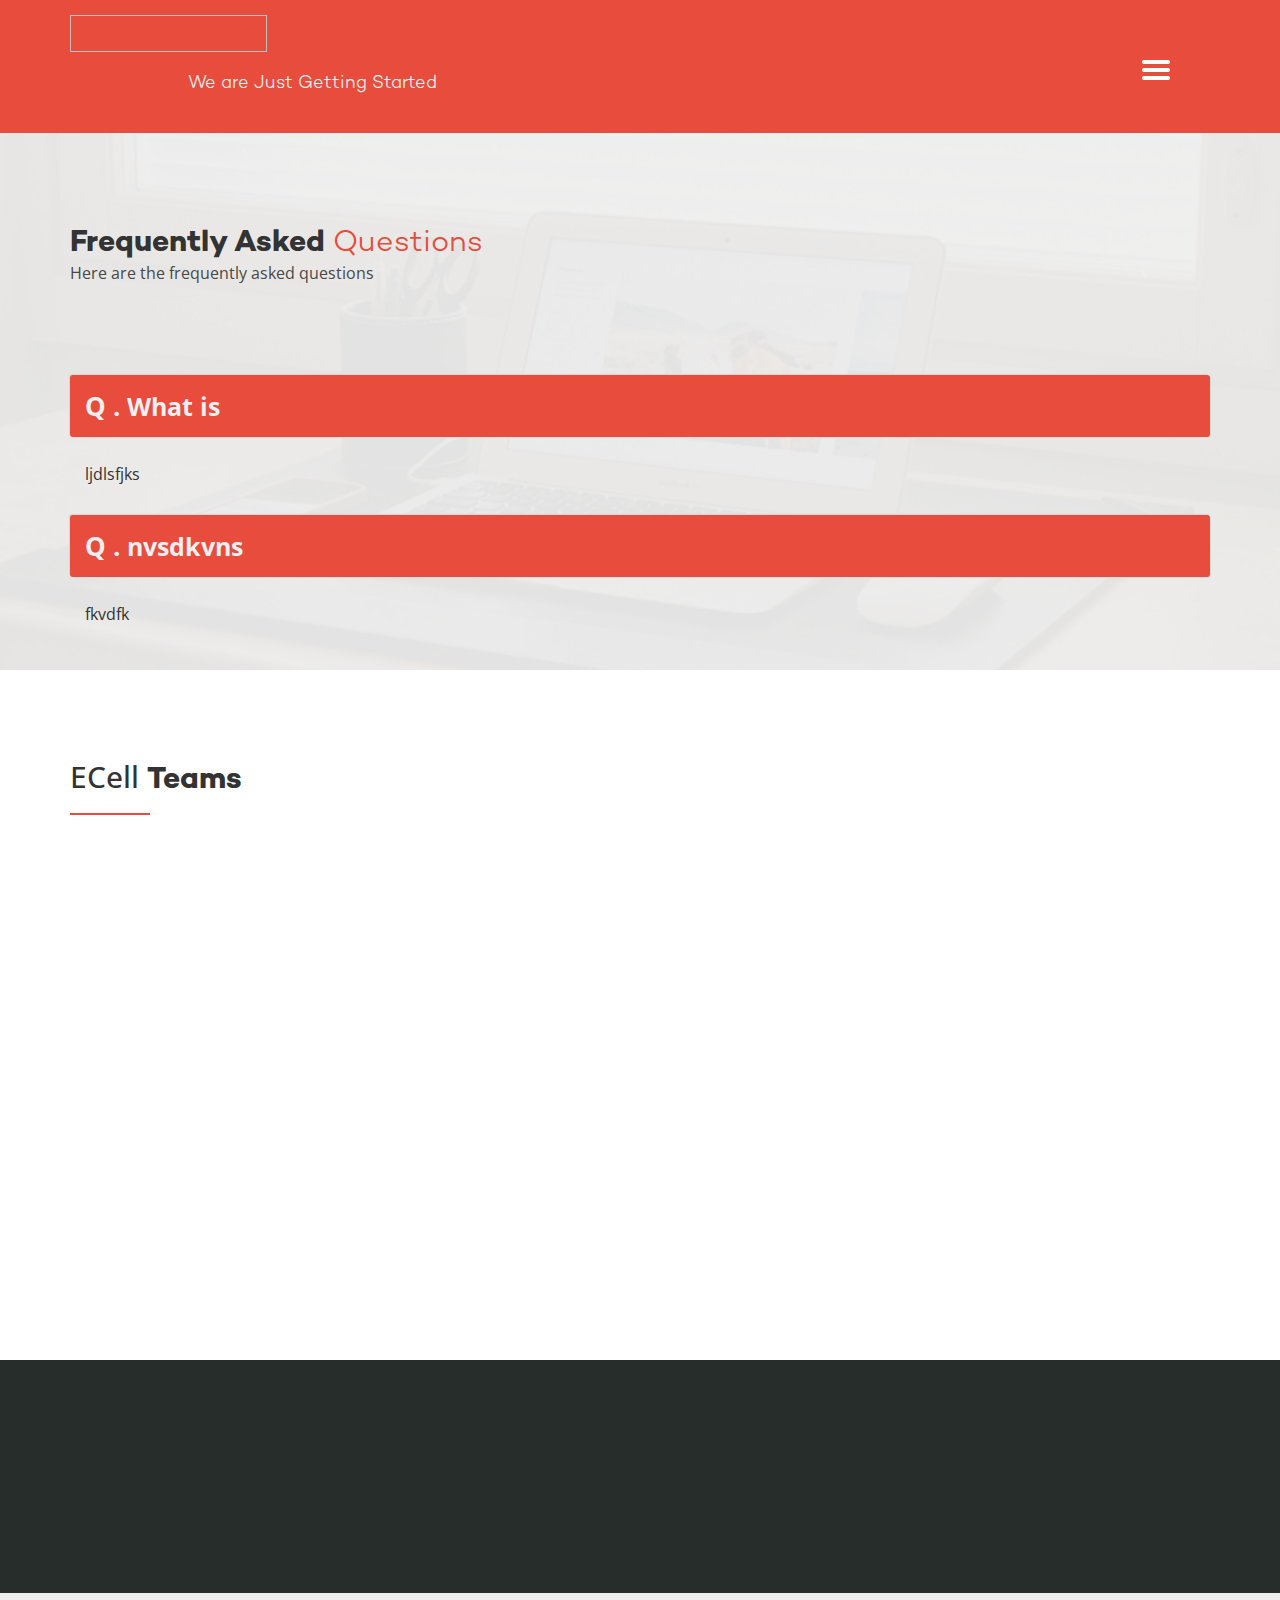
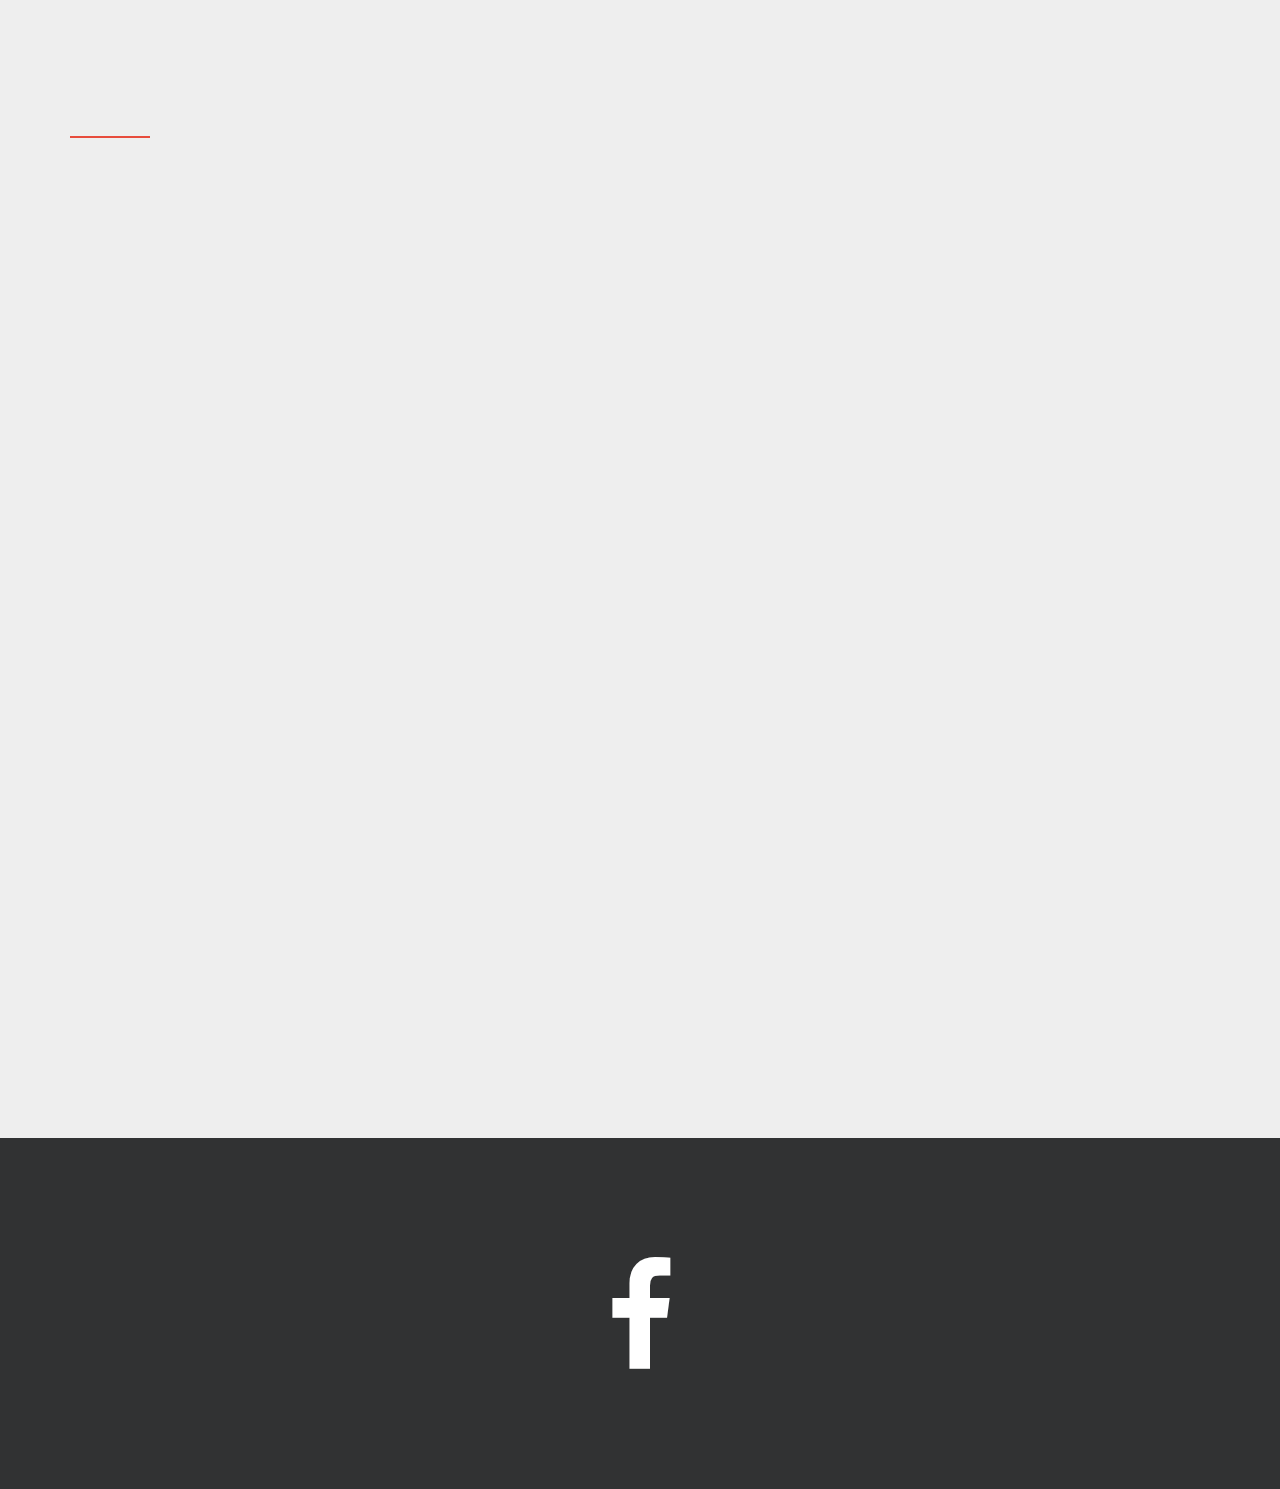
==== index.html @ 659f4649 "Frequently Asked Question About ECell" ====
<!doctype html>
<html class="no-js" lang="en-US">
<head>
    <meta charset="utf-8">
    <meta http-equiv="X-UA-Compatible" content="IE=edge">
    <meta name="viewport" content="width=device-width, initial-scale=1">

    <!-- SITE TITLE -->
    <title>ECell Lnct FAQ</title>

    <!-- =========================
       Meta Information
    ============================== -->


    <link rel="stylesheet" href="css/bootstrap.css">
    <link rel="stylesheet" href="css/animate.min.css">

    <!-- =========================
       Fonts, typography and icons
    ============================== -->
    <link href='http://fonts.googleapis.com/css?family=Open+Sans:400,300,600' rel='stylesheet' type='text/css'>
    <link rel="stylesheet" href="css/font-awesome.css">
    <link rel="stylesheet" href="css/typography.css">

    <!-- =========================
       Carousel, lightbox and circle generator
    ============================== -->

    <link rel="stylesheet" href="css/jquery.circliful.css">

    <!-- ***** Custom Stylesheet ***** -->
    <link rel="stylesheet" href="css/main.css">

    <!-- ***** Responsive fixes ***** -->
    <link rel="stylesheet" href="css/responsive.css">

    <!-- Header scripts -->
    <script src="js/vendor/modernizr-2.8.3.min.js"></script>
    <script src="js/queryloader2.min.js"></script>

    <!-- =========================
       Preloader
    ============================== -->
    <script>
        window.addEventListener('DOMContentLoaded', function() {
            "use strict";
            new QueryLoader2(document.querySelector("body"), {
                barColor: "#e74c3c",
                backgroundColor: "#111",
                percentage: true,
                barHeight: 1,
                minimumTime: 200,
                fadeOutTime: 1000
            });
        });
    </script>
</head>
<body>
  
    <div class="mobilenav">
        <ul>
            jhbkjdshfkjs
        </ul>
    </div>  
    <a href="javascript:void(0)" class="menu-trigger">
       <div class="hamburger">
         <div class="menui top-menu"></div>
         <div class="menui mid-menu"></div>
         <div class="menui bottom-menu"></div>
       </div>
    </a>


   

     

    <section id="call-to-action" class="call-to-action main-bg">
        <div class="container">
            
                <div class="logo-container">
                    <a href="#">
                        <img src="  " height="37" width="197" alt="">
                    </a>
                </div>
            <div class="row">
                <div class="col-md-6 col-md-offset-1 col-sm-6 col-sm-offset-1 col-xs-12 wow slideInLeft animated">
                    <p class="light-text">We are Just Getting Started</p>
                </div>
               
                <div class="clearfix"></div>
            </div>
        </div>
    </section> <!-- *** end call-to-action *** -->


    <!-- =========================
       About Us
    ============================== -->
    <section id="about-us" class="about-us">
        <div class="overlay">
            <div class="container padding-top-large">
                <h2>
                    <strong class="bold-text">Frequently Asked</strong>
                    <span class="light-text main-color">Questions</span>
                </h2>
               
              
                <p class="margin-bottom-medium wow slideInUp">
                    
                    Here are the frequently asked questions 
                </p>
                <div class="row margin-top-large">
                    <div class="col-md-8" style="width:100%;line-height:42px;">
                        <div class="panel-group" id="accordion" role="tablist" aria-multiselectable="true">

                            <div class="panel panel-default">
                                <div class="panel-heading" role="tab" id="headingOne">
                                    <div class="panel-title">
                                        <a href="#collapseOne"  data-parent="#accordion" >
                                            <span class="state"><strong style="font-size:26px;">Q .</strong></span>
                                            <strong>What is </strong>
                                        </a>
                                    </div>
                                </div> <!-- *** end panel-heading *** -->
                                <div id="collapseOne" class="panel-collapse collapse in" role="tabpanel" aria-labelledby="headingOne">
                                    <div class="panel-body">
                                       ljdlsfjks
                                    </div>
                                </div> 
                            </div> 
                            
                            
                            <div class="panel panel-default">
                                <div class="panel-heading" role="tab" id="headingOne">
                                    <div class="panel-title">
                                        <a href="#collapseOne"  data-parent="#accordion">
                                            <span class="state"><strong style="font-size:26px;">Q .</strong></span>
                                            <strong>nvsdkvns</strong>
                                        </a>
                                    </div>
                                </div> <!-- *** end panel-heading *** -->
                                <div id="collapseOne" class="panel-collapse collapse in" role="tabpanel" aria-labelledby="headingOne">
                                    <div class="panel-body">
                                       fkvdfk
                                    </div>
                                </div> 
                            </div> 

                          
                            
                           
                            

                       
                           
                        </div> 
                    </div> 
                   
                </div>
            </div>
        </div>
    </section> <!-- *** end About Us *** -->


    <!-- =========================
       Case Study
    ============================== -->
   


    <!-- =========================
       Why Coose Us
    ============================== -->
    <section id="why-choose-us" class="why-choose-us">
        <div class="container margin-top-large">
            <h2>
                ECell
                <strong class="bold-text">Teams</strong>
                <span class="light-text main-color"></span>
            </h2>
            <div class="line main-bg margin-bottom-large"></div>

            <div class="row text-center">

                <!-- *****  Service Single ***** -->
                <div class="col-md-4">
                    <div class="service wow slideInLeft">
                        <div class="icon"><i class="icon-idea"></i></div>
                        <h4><strong>Event Management</strong> Team</h4>
                        <p>/*Description</p>
                    </div>
                </div>

                <!-- *****  Service Single ***** -->
                <div class="col-md-4">
                    <div class="service wow fadeInUp">
                        <div class="icon"><i class="icon-heart"></i></div>
                        <h4><strong>Finance</strong> Team</h4>
                        <p>/*Description</p>
                    </div>
                </div>
                <div class="col-md-4">
                    <div class="service wow slideInRight">
                        <div class="icon"><i class="icon-office"></i></div>
                        <h4><strong>Promotion</strong> Team</h4>
                        <p>/*Description</p>
                    </div>
                </div>

                <!-- *****  Service Single ***** -->
                <div class="col-md-4">
                    <div class="service wow slideInLeft">
                        <div class="icon"><i class="icon-mobile"></i></div>
                        <h4><strong>Sponsors</strong> Team</h4>
                        <p>/*Description</p>
                    </div>
                </div>

                <!-- *****  Service Single ***** -->
                <div class="col-md-4">
                    <div class="service wow fadeInUp">
                        <div class="icon"><i class="icon-code"></i></div>
                        <h4><strong>Developers</strong> Team</h4>
                        <p>/*Description</p>
                    </div>
                </div>

                <!-- *****  Service Single ***** -->
                <div class="col-md-4">
                    <div class="service wow slideInRight">
                        <div class="icon"><i class="icon-web-browser"></i></div>
                        <h4><strong>Research & Development</strong> Team</h4>
                        <p>/*Description</p>
                    </div>
                </div>
                <div class="clearfix"></div>
            </div> <!-- *** end row *** -->
        </div> <!-- *** end container *** -->
    </section> <!-- *** end Why Choose Us *** -->


   
    <!-- =========================
       Processes
    ============================== -->
    <section id="processes" class="processes">
        <div class="overlay">
            <div class="container padding-large">
                <div class="row">
                   
                    <div class="col-md-7">

                      

                        <!-- *****  Single feature ***** -->
                        <div class="feature wow fadeInUp" data-wow-delay=".4s">
                            <div class="icon-container pull-left">
                                <span class="icon-office "></span>
                            </div>
                            <div class="description text-left pull-right">
                                <h4><strong>For Help and Query </strong></h4>
                                <p>
                                    feel free to contact ECell Founding members and Coordinators
                                </p>
                            </div>
                            <div class="clearfix"></div>
                        </div>
                    </div> <!-- *** end col-md-7 *** -->
                </div>
            </div>
        </div>
    </section> <!-- *** end Processes *** -->


    <!-- =========================
       Our Team
    ============================== -->
    <section id="our-team" class="our-team">
        <div class="container padding-top-large">
            <h2 class="wow fadeInRight" data-wow-duration="1.5s" data-wow-delay=".5s">
                ECell
                <strong class="bold-text">Foundation</strong>
                <span class="light-text main-color">Members</span>
            </h2>
            <div class="line main-bg margin-bottom-medium"></div>

            <p class="margin-bottom-medium wow fadeInUp" data-wow-duration="1.5s" data-wow-delay=".5s">
               
            </p>
            <div class="row">
                <!-- ***** Team member 1 section ***** -->
                <div class="col-md-3 col-sm-6 col-xs-12 margin-bottom-large">
                    <!-- ***** Team member-1 ***** -->
                    <div class="team-member center-block wow fadeInLeft" data-wow-duration="1.5s" data-wow-delay="1s">
                        <img src="" class="img-responsive" alt="Ayush Sharma">
                        <div class="team-overlay text-center">
                            <div class="info">
                                <h3><strong>ayush Sharma</strong></h3>
                                <p>/*Designation</p>
                            </div>
                            <div class="learn-more" data-toggle="modal" data-target="#team-member-1">
                                <strong>Learn More</strong>
                            </div>
                        </div>
                    </div> <!-- *** end Team member-1 *** -->
                    <!-- Team Member-1 Modal -->
                  
                    
                    
                             <!-- *** end Contact Form modal *** -->
                </div> <!-- *** end Team member 1 section *** -->
                <!-- ***** Team member 2 section ***** -->
                <div class="col-md-3 col-sm-6 col-xs-12 margin-bottom-large">
                    <!-- ***** Team member-2 ***** -->
                    <div class="team-member center-block wow fadeInUp" data-wow-duration="1.5s" data-wow-delay="1s">
                        <img src="" class="img-responsive" alt="Preeti Bhatt">
                        <div class="team-overlay text-center">
                            <div class="info">
                                <h3><strong>preeti Bhatt</strong></h3>
                                <p>/*Designation</p>
                            </div>
                            <div class="learn-more" data-toggle="modal" data-target="#team-member-2">
                                <strong>Learn More</strong>
                            </div>
                        </div>
                    </div> <!-- *** end Team member-1 *** -->
                    <!-- Team Member-2 Modal -->
                 
                </div> <!-- *** end Team member 2 section *** -->
                <!-- ***** Team member 3 section ***** -->
                <div class="col-md-3 col-sm-6 col-xs-12 margin-bottom-large">
                    <!-- ***** Team member-1 ***** -->
                    <div class="team-member center-block wow fadeInUp" data-wow-duration="1.5s" data-wow-delay="1s">
                        <img src="" class="img-responsive" alt="Parth Mishra">
                        <div class="team-overlay text-center">
                            <div class="info">
                                <h3><strong>parth Mishra</strong></h3>
                                <p>/*Designation</p>
                            </div>
                            <div class="learn-more" data-toggle="modal" data-target="#team-member-3">
                                <strong>Learn More</strong>
                            </div>
                        </div>
                    </div> <!-- *** end Team member-3 *** -->
                    <!-- Team Member-3 Modal -->
                  
                </div> <!-- *** end Team member 3 section *** -->
                <!-- ***** Team member 4 section ***** -->
                <div class="col-md-3 col-sm-6 col-xs-12 margin-bottom-large">
                    <!-- ***** Team member-1 ***** -->
                    <div class="team-member center-block wow fadeInRight" data-wow-duration="1.5s" data-wow-delay="1s">
                        <img src="" class="img-responsive" alt="Parul Pal">
                        <div class="team-overlay text-center">
                            <div class="info">
                                <h3><strong>parul Pal</strong></h3>
                                <p>/*Designation</p>
                            </div>
                            <div class="learn-more" data-toggle="modal" data-target="#team-member-4">
                                <strong></strong>
                            </div>
                        </div>
                    </div> <!-- *** end Team member-4 *** -->
                    <!-- Team Member-4 Modal -->
                  
                </div> <!-- *** end Team member 4 section *** -->
                
                
                   <div class="col-md-3 col-sm-6 col-xs-12 margin-bottom-large">
                    <!-- ***** Team member-1 ***** -->
                    <div class="team-member center-block wow fadeInLeft" data-wow-duration="1.5s" data-wow-delay="1s">
                        <img src="" class="img-responsive" alt="Rahul Sharma">
                        <div class="team-overlay text-center">
                            <div class="info">
                                <h3><strong>rahul Sharma</strong></h3>
                                <p>/*Designation</p>
                            </div>
                            <div class="learn-more" data-toggle="modal" data-target="#team-member-1">
                                <strong>Learn More</strong>
                            </div>
                        </div>
                    </div> <!-- *** end Team member-1 *** -->
                    <!-- Team Member-1 Modal -->
                  
                    
                    
                             <!-- *** end Contact Form modal *** -->
                </div>
                
                   <div class="col-md-3 col-sm-6 col-xs-12 margin-bottom-large">
                    <!-- ***** Team member-2 ***** -->
                    <div class="team-member center-block wow fadeInUp" data-wow-duration="1.5s" data-wow-delay="1s">
                        <img src="" class="img-responsive" alt="abhishek Raj">
                        <div class="team-overlay text-center">
                            <div class="info">
                                <h3><strong>abhishek Raj</strong></h3>
                                <p>/*Designation</p>
                            </div>
                            <div class="learn-more" data-toggle="modal" data-target="#team-member-2">
                                <strong>Learn More</strong>
                            </div>
                        </div>
                    </div> <!-- *** end Team member-1 *** -->
                    <!-- Team Member-2 Modal -->
                 
                </div> 
                
                
                <div class="col-md-3 col-sm-6 col-xs-12 margin-bottom-large">
                    <!-- ***** Team member-1 ***** -->
                    <div class="team-member center-block wow fadeInUp" data-wow-duration="1.5s" data-wow-delay="1s">
                        <img src="" class="img-responsive" alt="abhinav Sharma">
                        <div class="team-overlay text-center">
                            <div class="info">
                                <h3><strong>abhinav Sharma</strong></h3>
                                <p>/*Designation</p>
                            </div>
                            <div class="learn-more" data-toggle="modal" data-target="#team-member-3">
                                <strong>Learn More</strong>
                            </div>
                        </div>
                    </div> <!-- *** end Team member-3 *** -->
                    <!-- Team Member-3 Modal -->
                  
                </div> 
                
                  <div class="col-md-3 col-sm-6 col-xs-12 margin-bottom-large">
                    <!-- ***** Team member-1 ***** -->
                    <div class="team-member center-block wow fadeInRight" data-wow-duration="1.5s" data-wow-delay="1s">
                        <img src="" class="img-responsive" alt="Harshit">
                        <div class="team-overlay text-center">
                            <div class="info">
                                <h3><strong>harshit</strong></h3>
                                <p>/*Designation</p>
                            </div>
                            <div class="learn-more" data-toggle="modal" data-target="#team-member-4">
                                <strong></strong>
                            </div>
                        </div>
                    </div> <!-- *** end Team member-4 *** -->
                    <!-- Team Member-4 Modal -->
                  
                </div> 
                
                    <div class="col-md-3 col-sm-6 col-xs-12 margin-bottom-large">
                    <!-- ***** Team member-1 ***** -->
                    <div class="team-member center-block wow fadeInLeft" data-wow-duration="1.5s" data-wow-delay="1s">
                        <img src="" class="img-responsive" alt="shish Ranjan Singh">
                        <div class="team-overlay text-center">
                            <div class="info">
                                <h3><strong>shish Ranjan Singh</strong></h3>
                                <p>/*Designation</p>
                            </div>
                            <div class="learn-more" data-toggle="modal" data-target="#team-member-1">
                                <strong>Learn More</strong>
                            </div>
                        </div>
                    </div> <!-- *** end Team member-1 *** -->
                    <!-- Team Member-1 Modal -->
                  
                    
                    
                             <!-- *** end Contact Form modal *** -->
                </div>
                
                  <div class="col-md-3 col-sm-6 col-xs-12 margin-bottom-large">
                    <!-- ***** Team member-1 ***** -->
                    <div class="team-member center-block wow fadeInRight" data-wow-duration="1.5s" data-wow-delay="1s">
                        <img src="" class="img-responsive" alt="Ashwini Singh">
                        <div class="team-overlay text-center">
                            <div class="info">
                                <h3><strong>ashwini Singh</strong></h3>
                                <p>/*Designation</p>
                            </div>
                            <div class="learn-more" data-toggle="modal" data-target="#team-member-4">
                                <strong></strong>
                            </div>
                        </div>
                    </div> <!-- *** end Team member-4 *** -->
                    <!-- Team Member-4 Modal -->
                  
                </div> 
                
            </div>
        </div>
    </section> <!-- *** end Our Team *** -->


  
    <!-- =========================
       Twitter
    ============================== -->
    <section id="twitter" class="twitter">
        <div class="overlay">
            <div class="container padding-large text-center">
                <div class="row">
                    <div class="col-md-10 col-md-offset-1">
                        <div class="icon hvr-grow">
                            <i class="fa fa-twitter"></i>
                        </div>
                        <div class="tweet-text" id="tweets">
                        </div>
                    </div>
                </div>
            </div>
        </div>
    </section> <!-- *** end Twitter *** -->

   
    <!-- =========================
     JavaScripts
    ============================== -->
    <script src="js/vendor/jquery-1.11.1.js"></script>
    <script src="js/vendor/jquery-migrate-1.2.1.min.js"></script>
  
   
    <script src="js/vendor/bootstrap.js"></script>
    <script src="js/wow.min.js"></script>
    <script src="js/jquery.easing.min.js"></script>
    <script src="js/appear.js"></script>
    <script src="js/jquery.circliful.min.js"></script>
    <script src="js/owl.carousel.min.js"></script>
    <script src="js/nivo-lightbox.min.js"></script>
    <script src="js/isotope.pkgd.min.js"></script>
    <script src="js/imagesloaded.pkgd.min.js"></script>
    <script src="js/main.js"></script>
</body>
</html>
---- css/typography.css ----
/* ========================================================================
   Component: Typography
 ========================================================================== */
@font-face {
  font-family: 'Campton Bold';
  src: url('../fonts/campton/Campton-BoldDEMO.otf');
}
@font-face {
  font-family: 'Campton Light';
  src: url('../fonts/campton/Campton-LightDEMO.otf');
}
html {
    font-family: 'Open Sans', sans-serif;
}
body {
    font-size: 16px;
}
.bold-text {
    font-family: "Campton Bold", sans-serif;
}
.light-text {
    font-family: "Campton Light", sans-serif;
}
header p {
    font-size: 18px;
}



/* Icon Font
 ========================================================================== */
@font-face {
  font-family: "Flaticon";
  src: url("../fonts/flaticons/flaticon.eot");
  src: url("../fonts/flaticons/flaticon.eot") format("embedded-opentype"),
  url("../fonts/flaticons/flaticon.woff") format("woff"),
  url("../fonts/flaticons/flaticon.ttf") format("truetype"),
  url("../fonts/flaticons/flaticon.svg") format("svg");
  font-weight: normal;
  font-style: normal;
}
[class^="icon-"]:before, [class*="icon-"]:before,
[class^="icon-"]:after, [class*="icon-"]:after {
  display: inline-block;
  font: normal normal normal 14px/1 Flaticon;
  font-size: inherit;
  text-rendering: auto;
  -webkit-font-smoothing: antialiased;
  -moz-osx-font-smoothing: grayscale;
}
.icon-add-user:before {
  content: "\e000";
}
.icon-discussion:before {
  content: "\e001";
}
.icon-check:before {
  content: "\e002";
}
.icon-code:before {
  content: "\e003";
}
.icon-heart:before {
  content: "\e002";
}
.icon-idea:before {
  content: "\e005";
}
.icon-mobile:before {
  content: "\e001";
}
.icon-arrow-left:before {
  content: "\e007";
}
.icon-office:before {
  content: "\e008";
}
.icon-reload:before {
  content: "\e009";
}
.icon-arrow-right:before {
  content: "\e00a";
}
.icon-web-browser:before {
  content: "\e00b";
}
---- css/main.css ----
/* --------------------------------------
=========================================
KreFolio - Startup Agency Landing Page Template
Version: 1.0 (Initial Release)
Designed By: E. A. Siblu (www.facebook.com/EASiblu)
Developed By: Zahidul Hossain (http://twitter.com/ch0yan)
=========================================

1. GLOBAL STYLES
    1.1 GLOBAL

    1.2 Helper Classes

    1.3 Fullscreen Menu

    1.4 Custom hover animation


2. SECTION STYLES
    2.1 SECTION: Header

    2.2 SECTION: Call to action

    2.3 SECTION: About Us

    2.4 SECTION: Case Study

    2.5 SECTION: Why Choose Us

    2.6 SECTION: Our Skills

    2.7 SECTION: Processes

    2.8 SECTION: Our Team

    2.9 SECTION: Testimonial

    2.10 SECTION: Portfolio

    2.11 SECTION: Promote

    2.12 SECTION: We are Hiring

    2.13 SECTION: Twitter

    2.14 SECTION: Map

    2.15 SECTION: Send Message

    2.16 SECTION: Footer
-----------------------------------------*/
/* ========================================================================
  1.1 Component: GLOBAL
 ========================================================================== */
html {
  font-size: 1em;
  line-height: 1.4;
}
html,
body {
  height: 100%;
}
body {
  overflow-x: hidden;
}
/* Internet Explorer 10 in Windows 8 and Windows Phone 8 Bug fix */
@-webkit-viewport {
  width: device-width;
}
@-moz-viewport {
  width: device-width;
}
@-ms-viewport {
  width: device-width;
}
@-o-viewport {
  width: device-width;
}
@viewport {
  width: device-width;
}
::-moz-selection {
  background: #b3d4fc;
  text-shadow: none;
}
::selection {
  background: #b3d4fc;
  text-shadow: none;
}
hr {
  display: block;
  height: 1px;
  border: 0;
  border-top: 1px solid #ccc;
  margin: 1em 0;
  padding: 0;
}
li {
  list-style: none;
}
audio,
canvas,
iframe,
img,
svg,
video {
  vertical-align: middle;
}
fieldset {
  border: 0;
  margin: 0;
  padding: 0;
}
textarea {
  resize: vertical;
}
a:hover {
  text-decoration: none;
}
ul {
  padding: 0;
  margin: 0;
}
h1,
h2,
h3,
h4,
h5,
h6 {
  margin: 0;
}
/* Browser Upgrade Prompt
 ========================================================================== */
.browserupgrade {
  margin: 0.2em 0;
  background: #ccc;
  color: #000;
  padding: 0.2em 0;
}
::-moz-selection {
  background: #e74c3c;
  color: #fff;
  text-shadow: none;
}
::selection {
  background: #e74c3c;
  color: #fff;
  text-shadow: none;
}
/* ==========================================================================
   1.2 Helper classes
   ========================================================================== */
.main-bg {
  background: #e74c3c;
}
.main-color {
  color: #e74c3c;
}
.white-color {
  color: #fff;
}
.button {
  padding: 20px 60px;
  border-radius: 4px;
  font-size: 16px;
  font-weight: bold;
  display: inline-block;
  color: #fff;
  text-shadow: none;
}
.button:hover {
  cursor: pointer;
  color: #fff;
}
.button.light {
  padding: 19px 59px;
}
.line {
  width: 80px;
  height: 2px;
  margin-top: 15px;
}
.button.light {
  border: 2px solid #eeeeee;
}
.padding-large {
  padding-top: 90px;
  padding-bottom: 90px;
}
.padding-top-large {
  padding-top: 90px;
}
.margin-top-large {
  margin-top: 90px;
}
.margin-bottom-large {
  margin-bottom: 90px;
}
.margin-top-medium {
  margin-top: 40px;
}
.margin-bottom-medium {
  margin-bottom: 40px;
}
.margin-bottom-small {
  margin-bottom: 25px;
}
.margin-right-small {
  margin-right: 15px;
}
.margin-left-small {
  margin-left: 15px;
}
.mat-none {
  margin-top: 0;
}
.mab-none {
  margin-bottom: 0;
}
.mar-none {
  margin-right: 0;
}
.mal-none {
  margin-left: 0;
}
.hidden {
  display: none !important;
  visibility: hidden;
}
.visuallyhidden {
  border: 0;
  clip: rect(0 0 0 0);
  height: 1px;
  margin: -1px;
  overflow: hidden;
  padding: 0;
  position: absolute;
  width: 1px;
}
.visuallyhidden.focusable:active,
.visuallyhidden.focusable:focus {
  clip: auto;
  height: auto;
  margin: 0;
  overflow: visible;
  position: static;
  width: auto;
}
.invisible {
  visibility: hidden;
}
/* ========================================================================
 1.3 Component: Fullscreen menu
 ========================================================================== */
.top-animate {
  background: #fff !important;
  top: 13px !important;
  -webkit-transform: rotate(45deg);
  /* Chrome, Safari, Opera */
  transform: rotate(45deg);
}
.mid-animate {
  opacity: 0;
}
.bottom-animate {
  background: #fff !important;
  top: 13px !important;
  -webkit-transform: rotate(-225deg);
  /* Chrome, Safari, Opera */
  transform: rotate(-225deg);
}
.top-menu,
.mid-menu,
.bottom-menu {
  width: 28px;
  height: 4px;
  border-radius: 10px;
  background-color: #fff;
}
.top-menu {
  top: 5px;
}
.mid-menu {
  top: 13px;
}
.bottom-menu {
  top: 21px;
}
.menui {
  background: #FFF;
  transition: 0.6s ease;
  transition-timing-function: cubic-bezier(0.75, 0, 0.29, 1.01);
  margin-top: 10px;
  position: absolute;
}
.menu-trigger {
  z-index: 999;
  position: fixed;
  display: block;
  padding: 9px;
  height: 32px;
  width: 32px;
  margin: 0px;
  top: 45px;
  right: 115px;
}
.mobilenav {
  /*    top: 47px !important;*/
  font-family: inherit;
  top: 0;
  left: 0;
  z-index: 999;
  display: none;
  position: fixed;
  width: 100%;
  height: 100%;
  background: rgba(231, 76, 60, 0.9);
  text-transform: uppercase;
}
.mobilenav li {
  list-style-type: none;
  text-align: center;
  padding: 10px;
  font-size: 220%;
  color: #fff;
  text-decoration: none;
  font-weight: 300;
  width: 100%;
}
.mobilenav li:last-child span {
  border-bottom: none;
}
.mobilenav li:hover {
  cursor: pointer;
}
.nav-label {
  border-bottom: 1px solid #fff;
  padding-bottom: 10px;
  display: block;
  width: 350px;
  margin: 0 auto;
}
.mobilenav li:first-child {
  margin-top: 60px;
}
/* ========================================================================
 1.4 Hover animation by hover.css http://ianlunn.github.io/Hover/
 ========================================================================== */
@-webkit-keyframes hvr-pulse {
  25% {
    -webkit-transform: scale(1.1);
    transform: scale(1.1);
  }
  75% {
    -webkit-transform: scale(0.9);
    transform: scale(0.9);
  }
}
@keyframes hvr-pulse {
  25% {
    -webkit-transform: scale(1.1);
    transform: scale(1.1);
  }
  75% {
    -webkit-transform: scale(0.9);
    transform: scale(0.9);
  }
}
.hvr-pulse {
  display: inline-block;
  vertical-align: middle;
  -webkit-transform: translateZ(0);
  transform: translateZ(0);
  box-shadow: 0 0 1px rgba(0, 0, 0, 0);
  -webkit-backface-visibility: hidden;
  backface-visibility: hidden;
  -moz-osx-font-smoothing: grayscale;
}
.hvr-pulse:hover,
.hvr-pulse:focus,
.hvr-pulse:active {
  -webkit-animation-name: hvr-pulse;
  animation-name: hvr-pulse;
  -webkit-animation-duration: 1s;
  animation-duration: 1s;
  -webkit-animation-timing-function: linear;
  animation-timing-function: linear;
  -webkit-animation-iteration-count: infinite;
  animation-iteration-count: infinite;
}
/* Rectangle Out */
.hvr-rectangle-out {
  display: inline-block;
  vertical-align: middle;
  -webkit-transform: translateZ(0);
  transform: translateZ(0);
  box-shadow: 0 0 1px rgba(0, 0, 0, 0);
  -webkit-backface-visibility: hidden;
  backface-visibility: hidden;
  -moz-osx-font-smoothing: grayscale;
  position: relative;
  -webkit-transition-property: color;
  transition-property: color;
  -webkit-transition-duration: 0.3s;
  transition-duration: 0.3s;
}
.hvr-rectangle-out:before {
  content: "";
  position: absolute;
  z-index: -1;
  top: 0;
  left: 0;
  right: 0;
  bottom: 0;
  background: rgba(231, 76, 60, 0.9);
  -webkit-transform: scale(0);
  transform: scale(0);
  -webkit-transition-property: transform;
  transition-property: transform;
  -webkit-transition-duration: 0.3s;
  transition-duration: 0.3s;
  -webkit-transition-timing-function: ease-out;
  transition-timing-function: ease-out;
}
.hvr-rectangle-out:hover,
.hvr-rectangle-out:focus,
.hvr-rectangle-out:active {
  color: white;
}
.hvr-rectangle-out:hover:before,
.hvr-rectangle-out:focus:before,
.hvr-rectangle-out:active:before {
  -webkit-transform: scale(1);
  transform: scale(1);
}
/* Grow */
.hvr-grow {
  display: inline-block;
  vertical-align: middle;
  -webkit-transform: translateZ(0);
  transform: translateZ(0);
  box-shadow: 0 0 1px rgba(0, 0, 0, 0);
  -webkit-backface-visibility: hidden;
  backface-visibility: hidden;
  -moz-osx-font-smoothing: grayscale;
  -webkit-transition-duration: 0.3s;
  transition-duration: 0.3s;
  -webkit-transition-property: transform;
  transition-property: transform;
}
.hvr-grow:hover,
.hvr-grow:focus,
.hvr-grow:active {
  -webkit-transform: scale(1.1);
  transform: scale(1.1);
}
/* General button style (reset) */
.portfolio-wrapper .button {
  padding: 20px 60px;
  display: inline-block;
  text-transform: uppercase;
  letter-spacing: 1px;
  font-weight: 700;
  outline: none;
  position: relative;
  -webkit-transition: all 0.3s;
  -moz-transition: all 0.3s;
  transition: all 0.3s;
  border: 3px solid #fff;
  color: #fff;
  overflow: hidden;
}
.portfolio-wrapper .button:after {
  content: '';
  position: absolute;
  z-index: -1;
  -webkit-transition: all 0.3s;
  -moz-transition: all 0.3s;
  transition: all 0.3s;
  border: 3px solid #fff;
  color: #fff;
  width: 100%;
  height: 0;
  top: 50%;
  left: 50%;
  background: #fff;
  opacity: 0;
  -webkit-transform: translateX(-50%) translateY(-50%) rotate(45deg);
  -moz-transform: translateX(-50%) translateY(-50%) rotate(45deg);
  -ms-transform: translateX(-50%) translateY(-50%) rotate(45deg);
  transform: translateX(-50%) translateY(-50%) rotate(45deg);
}
.portfolio-wrapper .button:hover,
.button:active {
  color: #e74c3c;
}
.portfolio-wrapper .button:hover:after {
  height: 260%;
  opacity: 1;
}
.portfolio-wrapper .button:active:after {
  height: 400%;
  opacity: 1;
}
/* ========================================================================
  2.1 Component: Header
 ========================================================================== */
header {
  position: relative;
}
header .overlay {
  position: absolute;
  top: 0;
  left: 0;
  height: 100%;
  width: 100%;
  background: url(../img/slider-overlay.png) repeat;
}
header .carousel,
header .item,
header .active {
  height: 100%;
}
.carousel-inner {
  min-height: 500px;
  height: 100%;
}
.fill {
  width: 100%;
  height: 100%;
  background-position: center;
  -webkit-background-size: cover;
  -moz-background-size: cover;
  background-size: cover;
  -o-background-size: cover;
}
.carousel-indicators li {
  width: 40px;
  height: 4px;
  border: none;
  border-radius: 0;
  background: #fff;
}
.carousel-indicators .active {
  width: 40px;
  height: 5px;
  background: #e74c3c;
}
.carousel-caption {
  top: 25%;
}
.carousel-caption h1 {
  font-size: 48px;
  text-transform: uppercase;
  font-weight: normal;
}
.carousel-control.left,
.carousel-control.right {
  background: none;
}
.icon-prev,
.icon-next {
  font-size: 60px !important;
}
header .logo-container {
  position: absolute;
  top: 52px;
  left: 93px;
  z-index: 10;
}
/* ========================================================================
  2.2 Component: Call To ACTION
 ========================================================================== */
.call-to-action {
  padding: 15px;
  color: #eeeeee;
  font-size: 18px;
  position: relative;
}
.call-to-action p {
  margin: 20px;
}
/* ========================================================================
  2.3 Component: About Us
 ========================================================================== */
.about-us {
  background: url("../img/about-us-bg.jpg") no-repeat center fixed;
  background-size: cover;
  position: relative;
}
.about-us .overlay {
  background: rgba(238, 238, 238, 0.95);
}
.about-us .jumbo-text {
  text-transform: uppercase;
  color: #272727;
  font-size: 40px;
}
.about-us p {
  color: #484848;
  line-height: 24px;
}
.about-us img {
  margin-top: -50px;
}
.panel {
  background: none;
  border: none;
  box-shadow: none;
}
.panel-default > .panel-heading {
  background: #e74c3c;
  color: #f3eff0;
  cursor: pointer;
  border-radius: 3px;
  box-shadow: 1px 1px 1px #d7d7d7, -1px -1px 1px #d7d7d7;
}
.panel-heading {
  padding: 0;
}
.panel-title > a {
  text-decoration: none;
  display: block;
  width: 100%;
  padding: 10px 15px;
}
.collapsed {
  background: #ededed !important;
  color: #222;
}
.collapsed strong,
.collapsed .state {
  color: #222222;
}
.state {
  font-size: 18px;
  line-height: 18px;
}
/* ========================================================================
  2.4 Component: Case Study
 ========================================================================== */
.case-study .col-md-6 {
  padding: 0;
  cursor: pointer;
  color: #fff;
  transition: background .5s;
}
.case-study-left .overlay {
  padding-left: 200px;
  padding-right: 50px;
  transition: background .5s;
}
.case-study-right .overlay {
  padding-right: 200px;
  padding-left: 50px;
  transition: background .5s;
}
.case-study .case-study-left {
  background: url("../img/case-study/bf-left.jpg") no-repeat;
  background-size: cover;
}
.case-study .case-study-right {
  background: url("../img/case-study/bf-right.jpg") no-repeat;
  background-size: cover;
}
.case-study .overlay:hover {
  width: 100%;
  background: rgba(231, 76, 60, 0.9);
}
.case-study h3 {
  text-shadow: 1px 1px 1px #444;
  font-size: 28px;
  font-weight: bold;
}
.case-study .description {
  font-weight: lighter;
}
/* ========================================================================
  2.5 Component: Why choose us
 ========================================================================== */
.why-choose-us .icon {
  font-size: 35px;
  height: 80px;
  width: 80px;
  line-height: 80px;
  border: 1px solid #efefef;
  display: inline-block;
  border-radius: 4px;
}
.why-choose-us .icon i {
  color: #e74c3c;
}
.why-choose-us h4 {
  margin: 15px 0 20px;
  color: #000;
}
.why-choose-us p {
  color: #aaaaaa;
}
.why-choose-us .service {
  padding: 5px;
  margin-bottom: 50px;
  cursor: pointer;
}
.why-choose-us .service:hover > .icon {
  background: #e74c3c;
  color: #fff;
  transition: all .85s;
}
.why-choose-us .service:hover > .icon i {
  color: #fff;
  transition: all .85s;
}
/* ========================================================================
  2.6 Component: Our Skills
 ========================================================================== */
.skill-bar li .wrapper {
  margin-bottom: 30px;
  border-radius: 3px;
  background: #dddddd;
}
.skill-bar li span {
  height: 25px;
  width: 0px;
  display: block;
  border-radius: 3px;
}
.skill-bar li span {
  overflow: visible!important;
  position: relative;
}
.skill-bar li span {
  background: #e74c3c;
}
.our-skills .skill-people img {
  height: 300px;
}
/* ========================================================================
  2.7 Component: Processes
 ========================================================================== */
.processes {
  background: url("../img/process-bg.jpg") no-repeat center fixed;
  background-size: cover;
  color: #fffeff;
}
.processes .overlay {
  background: rgba(0, 8, 5, 0.85);
}
.processes .icon-container {
  margin-right: 25px;
  font-size: 24px;
}
.processes .feature {
  margin: auto;
  padding-left: 37px;
  padding-right: 37px;
  margin-bottom: 45px;
}
.feature:last-child {
  margin-bottom: 0;
}
.processes .description {
  width: 90%;
}
.processes .process-bar {
  height: 125px;
  width: 125px;
  line-height: 125px;
  font-size: 24px;
  display: inline-block;
}
.processes .discussion {
  border-radius: 3px 3px 0 3px;
}
.processes .check {
  border-radius: 3px 3px 3px 0;
}
.processes .idea {
  border-radius: 3px 0 3px 3px;
}
.processes .office {
  border-radius: 0 3px 3px 3px;
}
.processes .process-bar.main-bg {
  margin-right: 100px;
}
.processes .process-bar.right {
  border: 3px solid #e74c3c;
}
.processes .lines {
  height: 55px;
  width: 110px;
  margin: -3px auto -3px;
  border-right: 3px solid #e74c3c;
  border-left: 3px solid #e74c3c;
  border-bottom: 3px solid #e74c3c;
}
/* ========================================================================
  2.8 Component: Our Team
 ========================================================================== */
.our-team {
  background: #eee;
}
.our-team .team-member {
  border: 1px solid #ea685b;
  width: 220px;
  height:230px;
  overflow: hidden;
}
.our-team .team-member:hover > .team-overlay {
  margin-top: -297px;
  transition: all .85s;
}
.our-team img {
  width: 100%;
}
.our-team .team-overlay {
  margin-top: 0px;
  width: 220px;
  color: #fff;
  margin-left: -2px;
  position: relative;
}
.our-team .team-overlay .info {
  height: 240px;
  padding: 100px 20px 20px 20px;
  background: rgba(231, 76, 60, 0.9);
}
.our-team .team-overlay .learn-more {
  height: 60px;
  line-height: 60px;
  width: 100%;
  text-align: center;
  background: #c1392b;
  position: relative;
  cursor: pointer;
}
.our-team .description {
  padding: 40px 0;
}
.our-team .description h3 {
  text-transform: uppercase;
}
.our-team .description .about {
  font-size: 14px;
  color: #555;
}
.our-team .description .member-skill {
  display: inline-block;
}
/* ========================================================================
  2.9 Component: Testimonail
 ========================================================================== */
.testimonial {
  background: url(../img/testimonial-bg.png);
}
.testimonial-carousel .item {
  padding: 25px 40px 40px;
  background: rgba(34, 34, 34, 0.8);
  border-radius: 4px;
}
.testimonial-carousel .item p {
  font-style: italic;
  font-size: 24px;
}
.testimonial-carousel .item .client img,
.testimonial-carousel .item .client ul {
  display: inline-block;
  vertical-align: middle;
}
.testimonial-carousel .item .client img {
  height: 50px;
  width: 50px;
  max-width: 100%;
  box-shadow: 0 0 6px rgba(0, 0, 0, 0.3);
  border-radius: 4px;
}
.testimonial-carousel .item .client-info {
  margin-left: 10px;
}
.testimonial-carousel .item .client-info li {
  text-align: left;
}
.testimonial-carousel .item .client-info li:first-child {
  font-size: 18px;
}
.owl-theme .owl-controls .owl-page.active span,
.owl-theme .owl-controls.clickable .owl-page:hover span {
  background: #e74c3c;
}
/* ========================================================================
  2.10 Component: Portfolio
 ========================================================================== */
.portfolio .line {
  margin: 15px auto 45px;
}
.portfolio .subtitle {
  font-size: 20px;
}
.portfolio p {
  color: #6b6b6b;
  font-size: 14px;
  margin-top: 10px;
}
.portfolio .filters {
  color: #9e9e9e;
}
.portfolio .filters li {
  display: inline;
}
.portfolio .filters li a {
  margin: 0 5px;
  color: #9e9e9e;
}
.portfolio .filters .active {
  color: #e74c3c;
  text-decoration: none;
}
.portfolio .portfolio-item {
  width: 25%;
  overflow: hidden;
  padding: 0;
  margin: 0;
}
.portfolio .portfolio-item a {
  position: relative;
  display: block;
  color: #fff;
}
.portfolio .portfolio-item a .portfolio-overlay {
  position: absolute;
  width: 100%;
  height: 100%;
  top: 0;
  left: 0;
  display: block;
  z-index: 4;
  opacity: 0;
  transition: all 0.3s ease-in-out;
  padding: 125px 20px;
}
.portfolio .portfolio-item a img {
  width: 100%;
  transition: all 1.2s linear;
}
.portfolio .portfolio-item a:hover > .portfolio-overlay {
  opacity: 1;
}
.portfolio .portfolio-item a:hover > img {
  transform: scale(1.2);
}
.portfolio > .button {
  border-color: #333;
  font-weight: normal;
  color: #333;
  position: relative;
  z-index: 10;
}
.portfolio > .button i {
  font-size: 22px;
}
.filters li a:after {
  content: "/";
  margin-left: 10px;
  color: #9e9e9e;
}
.filters li:last-child > a:after {
  content: "";
}
/* ========================================================================
  2.11 Component: Promote
 ========================================================================== */
.promote {
  padding: 25px;
  color: #eeeeee;
  font-size: 18px;
  position: relative;
}
.promote p {
  margin: 20px;
}
.promote .button {
  display: inline-block;
}
.promote .deep {
  background: #c0392b;
}
/* ========================================================================
  2.12 Component: We are hiring
 ========================================================================== */
.we-are-hiring {
  background: #f4f4f4;
  border-top: 1px solid #e5e5e5;
}
.we-are-hiring h2 {
  color: #3a3a3a;
  font-size: 36px;
}
.we-are-hiring p {
  color: #666666;
  font-size: 16px;
  line-height: 28px;
}
.we-are-hiring .upload-cv {
  background: #fff;
  height: 300px;
  width: 300px;
  margin: 20px auto 0;
  padding: 15px;
  border: 1px solid #dbd8d8;
}
.we-are-hiring .upload-cv .inner {
  padding: 65px;
  border: 2px dashed #dbd8d8;
  color: #666666;
}
.we-are-hiring .inner i {
  font-size: 80px;
}
/* ========================================================================
  2.13 Component: Twitter
 ========================================================================== */
.twitter {
  background: url("../img/twitter-bg.jpg") no-repeat center top fixed;
  background-size: cover;
  color: #fff;
}
.twitter .overlay {
  background: rgba(27, 28, 29, 0.9);
}
.twitter .icon {
  font-size: 120px;
}
.twitter .icon i {
  transition: 1.2s;
  cursor: pointer;
}
.twitter .icon i:hover {
  -webkit-transform: rotate(360deg) scale(1.2);
  -moz-transform: rotate(360deg) scale(1.2);
  -o-transform: rotate(360deg) scale(1.2);
  transform: rotate(360deg) scale(1.2);
  color: #00aced;
}
.twitter .tweet-text {
  font-size: 16px;
  line-height: 1.5em;
}
/* ========================================================================
  2.14 Component: Map
 ========================================================================== */
#map-container {
  height: 500px;
  width: 100%;
}
/* ========================================================================
  2.15 Component: Send Message
 ========================================================================== */
.send-message {
  padding: 20px;
}
.send-message .send-icon {
  height: 80px;
  width: 80px;
  margin: 0 auto;
  background: #e74c3c;
  border-radius: 50%;
  line-height: 60px;
  margin-top: -60px;
  font-size: 20px;
  position: relative;
}
.send-message p {
  font-size: 30px;
}
.send-message:hover {
  cursor: pointer;
}
.send-message .modal-lg {
  width: 700px;
}
.modal .modal-content {
  box-shadow: none;
  border-radius: 0;
  border: 0;
  position: relative;
}
.modal .close {
  margin: 0;
  position: absolute;
  right: 0;
  top: 0;
  background: #333;
  opacity: 1;
  height: 40px;
  width: 40px;
  color: #FFF;
  font-size: 28px;
  line-height: 45px;
  outline: none;
  z-index: 10;
}
.modal .close span {
  outline: none;
}
.modal .modal-body {
  padding: 40px 60px;
}
.modal .member-info {
  padding: 0;
}
.modal input {
  height: 50px;
}
.modal input,
.modal textarea {
  padding: 10px 20px;
  border-radius: 0;
  font-size: 18px;
}
.modal input:focus,
.modal textarea:focus {
  border-color: #e74c3c;
  box-shadow: none;
}
.modal textarea {
  resize: none;
}
.modal .button {
  width: 100%;
  border-radius: 0;
  padding: 15px 60px;
}
.form-control::-webkit-input-placeholder {
  color: #DBDBDB;
  font-style: italic;
}
/* ========================================================================
  2.16 Component: Footer
 ========================================================================== */
.footer p {
  color: #bababa;
  font-size: 16px;
}
.footer li {
  display: inline-block;
  margin: 0 5px;
  height: 50px;
  width: 50px;
  line-height: 50px;
  border-radius: 50%;
  border: 2px solid #e5e5e5;
  background: #fff;
  transition: all .4s;
}
.footer li:hover {
  cursor: pointer;
}
.footer li a {
  color: #e5e5e5;
}
.footer .social i {
  font-size: 22px;
  transition: all .4s;
}
.footer .facebook:hover {
  border-color: #3b5998;
}
.footer .facebook:hover > a i {
  color: #3b5998;
}
.footer .twitter:hover {
  border-color: #00aced;
}
.footer .twitter:hover > a i {
  color: #00aced;
}
.footer .g-plus:hover {
  border-color: #dd4b39;
}
.footer .g-plus:hover > a i {
  color: #dd4b39;
}
.footer .linkedin:hover {
  border-color: #007bb6;
}
.footer .linkedin:hover > a i {
  color: #007bb6;
}
.footer .youtube:hover {
  border-color: #bb0000;
}
.footer .youtube:hover > a i {
  color: #bb0000;
}
.footer .instagram:hover {
  border-color: #517fa4;
}
.footer .instagram:hover > a i {
  color: #517fa4;
}
.footer .behance:hover {
  border-color: #1769ff;
}
.footer .behance:hover > a i {
  color: #1769ff;
}
.footer .dribbble:hover {
  border-color: #ea4c89;
}
.footer .dribbble:hover > a i {
  color: #ea4c89;
}

.class {
  background: red;
}
---- css/responsive.css ----
/* ========================================================================
   Component: Responsive Fix
 ========================================================================== */
/* Desktops and laptops ----------- */
@media only screen and (max-width: 1200px) {
  .menu-trigger {
    right: 80px;
  }
  header .logo-container {
    left: 71px;
  }
  .processes .icon-container {
    margin-right: 15px;
  }
}
@media only screen and (max-width: 1024px) {
  .button {
    padding: 20px 45px;
  }
  .button.light {
    padding: 18px 40px;
  }
  .case-study-left .overlay {
    padding-left: 100px;
  }
  .case-study-right .overlay {
    padding-right: 100px;
  }
  .button-container {
    margin-top: 15px;
  }
}
/* Desktops and laptops ----------- */
@media only screen and (max-width: 992px) {
  .menu-trigger {
    right: 65px;
  }
  header .logo-container {
    left: 55px;
  }
  .about-us img {
    margin-top: 50px;
  }
  .process-interactive {
    margin-bottom: 90px;
  }
}
/*Tablet Pottrait size to standerd 960 (devices and browsers) */
@media only screen and (min-width: 768px) and (max-width: 959px) {
  .button {
    padding: 20px 24px;
  }
  .button.light {
    padding: 18px 24px;
  }
  .we-are-hiring .upload-cv {
    margin-top: 135px;
  }
}
/* All Mobile Sizes (devices and browers) */
@media only screen and (max-width: 767px) {
  header .logo-container {
    left: 35px;
  }
  .call-button .button {
    float: none !important;
    margin-bottom: 20px;
  }
  .call-to-action {
    text-align: center;
  }
  .call-to-action .button {
    float: none !important;
  }
  .button-container {
    text-align: center;
  }
  .our-team .description {
    padding: 40px 10px;
  }
  .our-team .description .member-skill {
    margin: 10px 0;
  }
  .send-message .modal-lg {
    width: auto;
  }
}
@media only screen and (max-height: 600px) {
  .mobilenav li {
    font-size: 120%;
  }
  .portfolio .portfolio-item a .portfolio-overlay {
    padding: 200px 20px;
  }
}
/*Mobile Landscape Size to Tablet Portrait  (devices and browers) */
@media only screen and (min-width: 480px) and (max-width: 767px) {
  .menu-trigger {
    right: 45px;
  }
  .carousel-caption {
    top: 15%;
  }
  .carousel-caption h1 {
    font-size: 42px;
  }
}
/* Mobile Portrait SIze to Mobbile Landsscape Size (devices and browers) */
@media only screen and (max-width: 479px) {
  h2 {
    text-align: center;
  }
  .line {
    margin-left: auto;
    margin-right: auto;
  }
  .menu-trigger {
    right: 20px;
    top: 20px;
  }
  header .logo-container {
    left: 29%;
    top: 33px;
  }
  .carousel-indicators li {
    width: 30px;
  }
  .carousel-caption {
    top: 10%;
  }
  .carousel-caption h1 {
    font-size: 36px;
  }
  .button-container {
    margin-top: 25px;
  }
  .about-us .jumbo-text {
    font-size: 32px;
  }
  .processes .process-bar.main-bg {
    margin-right: 40px;
  }
  .processes .lines {
    width: 50px;
  }
  .processes .icon-container {
    margin-right: 0;
  }
  .processes .description {
    width: 85%;
  }
  .promote span {
    display: block;
    margin: 10px;
  }
  .promote .button.light {
    margin-bottom: 20px;
  }
  .footer li {
    margin: 0 5px 10px 0;
  }
}
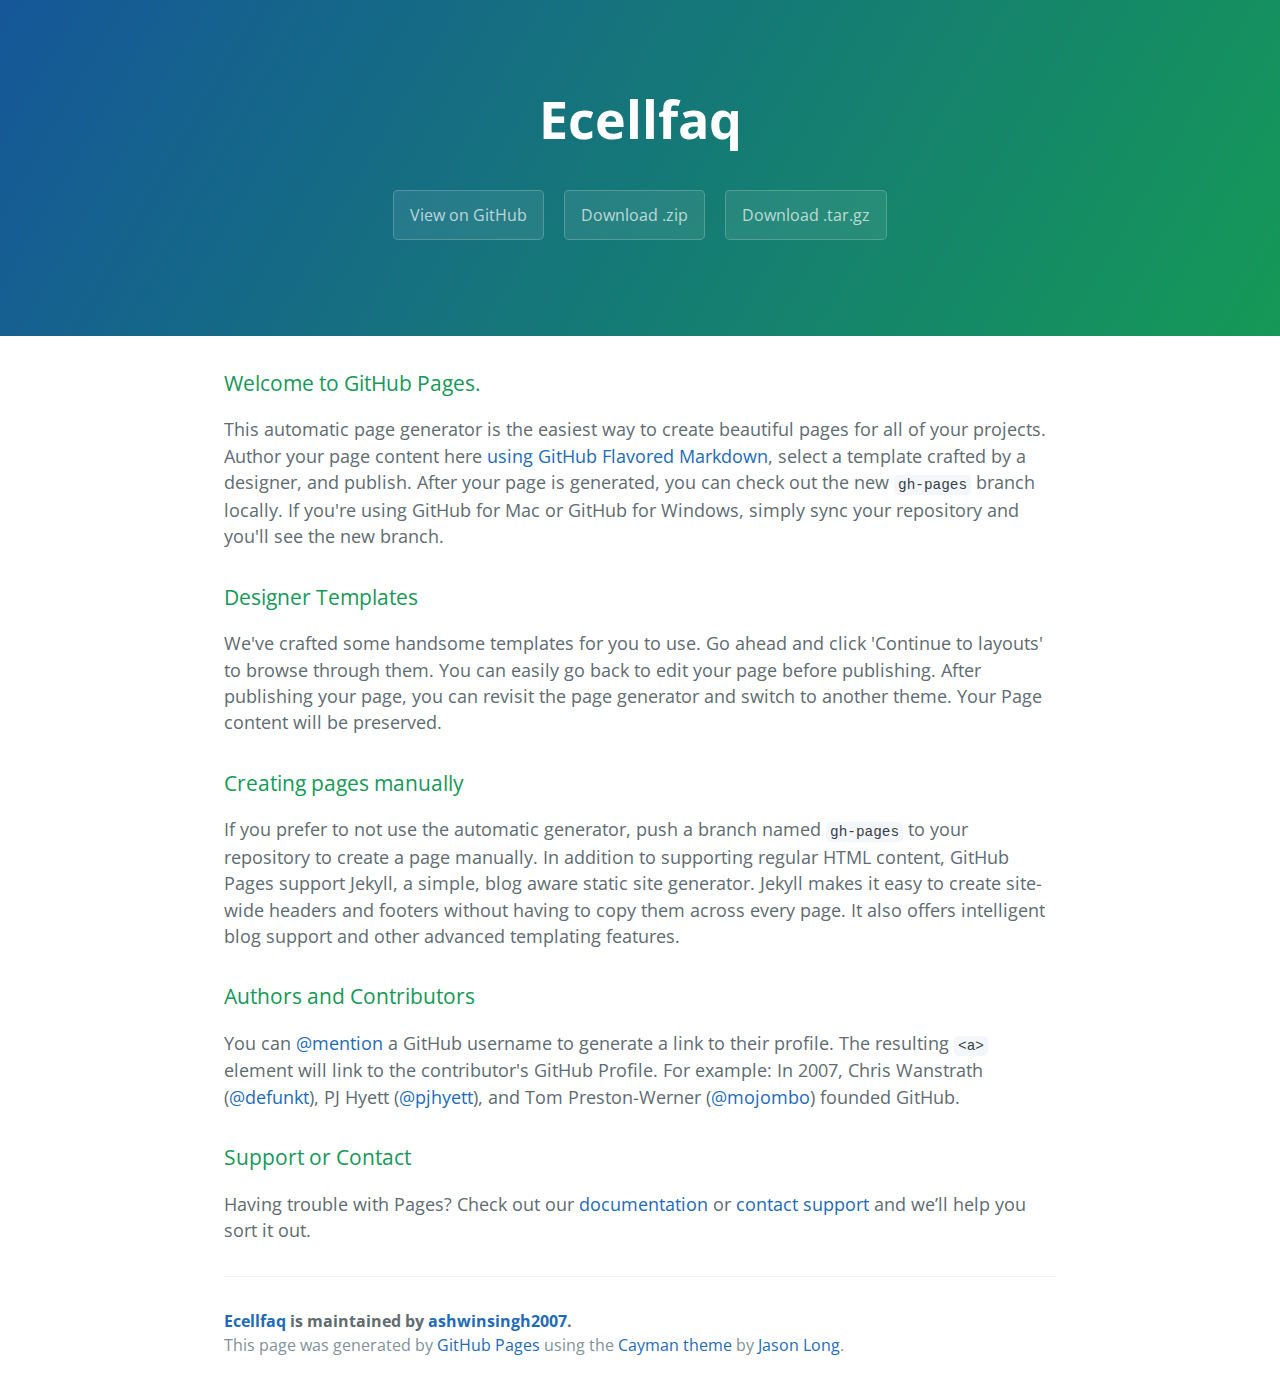
==== commit b8959d73: "Create gh-pages branch via GitHub" ====
--- a/index.html
+++ b/index.html
@@ -1,529 +1,58 @@
-<!doctype html>
-<html class="no-js" lang="en-US">
-<head>
-    <meta charset="utf-8">
-    <meta http-equiv="X-UA-Compatible" content="IE=edge">
+<!DOCTYPE html>
+<html lang="en-us">
+  <head>
+    <meta charset="UTF-8">
+    <title>Ecellfaq by ashwinsingh2007</title>
     <meta name="viewport" content="width=device-width, initial-scale=1">
+    <link rel="stylesheet" type="text/css" href="stylesheets/normalize.css" media="screen">
+    <link href='http://fonts.googleapis.com/css?family=Open+Sans:400,700' rel='stylesheet' type='text/css'>
+    <link rel="stylesheet" type="text/css" href="stylesheets/stylesheet.css" media="screen">
+    <link rel="stylesheet" type="text/css" href="stylesheets/github-light.css" media="screen">
+  </head>
+  <body>
+    <section class="page-header">
+      <h1 class="project-name">Ecellfaq</h1>
+      <h2 class="project-tagline"></h2>
+      <a href="https://github.com/ashwinsingh2007/ECellFAQ" class="btn">View on GitHub</a>
+      <a href="https://github.com/ashwinsingh2007/ECellFAQ/zipball/master" class="btn">Download .zip</a>
+      <a href="https://github.com/ashwinsingh2007/ECellFAQ/tarball/master" class="btn">Download .tar.gz</a>
+    </section>
 
-    <!-- SITE TITLE -->
-    <title>ECell Lnct FAQ</title>
+    <section class="main-content">
+      <h3>
+<a id="welcome-to-github-pages" class="anchor" href="#welcome-to-github-pages" aria-hidden="true"><span class="octicon octicon-link"></span></a>Welcome to GitHub Pages.</h3>
 
-    <!-- =========================
-       Meta Information
-    ============================== -->
+<p>This automatic page generator is the easiest way to create beautiful pages for all of your projects. Author your page content here <a href="https://guides.github.com/features/mastering-markdown/">using GitHub Flavored Markdown</a>, select a template crafted by a designer, and publish. After your page is generated, you can check out the new <code>gh-pages</code> branch locally. If you're using GitHub for Mac or GitHub for Windows, simply sync your repository and you'll see the new branch.</p>
 
+<h3>
+<a id="designer-templates" class="anchor" href="#designer-templates" aria-hidden="true"><span class="octicon octicon-link"></span></a>Designer Templates</h3>
 
-    <link rel="stylesheet" href="css/bootstrap.css">
-    <link rel="stylesheet" href="css/animate.min.css">
+<p>We've crafted some handsome templates for you to use. Go ahead and click 'Continue to layouts' to browse through them. You can easily go back to edit your page before publishing. After publishing your page, you can revisit the page generator and switch to another theme. Your Page content will be preserved.</p>
 
-    <!-- =========================
-       Fonts, typography and icons
-    ============================== -->
-    <link href='http://fonts.googleapis.com/css?family=Open+Sans:400,300,600' rel='stylesheet' type='text/css'>
-    <link rel="stylesheet" href="css/font-awesome.css">
-    <link rel="stylesheet" href="css/typography.css">
+<h3>
+<a id="creating-pages-manually" class="anchor" href="#creating-pages-manually" aria-hidden="true"><span class="octicon octicon-link"></span></a>Creating pages manually</h3>
 
-    <!-- =========================
-       Carousel, lightbox and circle generator
-    ============================== -->
+<p>If you prefer to not use the automatic generator, push a branch named <code>gh-pages</code> to your repository to create a page manually. In addition to supporting regular HTML content, GitHub Pages support Jekyll, a simple, blog aware static site generator. Jekyll makes it easy to create site-wide headers and footers without having to copy them across every page. It also offers intelligent blog support and other advanced templating features.</p>
 
-    <link rel="stylesheet" href="css/jquery.circliful.css">
+<h3>
+<a id="authors-and-contributors" class="anchor" href="#authors-and-contributors" aria-hidden="true"><span class="octicon octicon-link"></span></a>Authors and Contributors</h3>
 
-    <!-- ***** Custom Stylesheet ***** -->
-    <link rel="stylesheet" href="css/main.css">
+<p>You can <a href="https://github.com/blog/821" class="user-mention">@mention</a> a GitHub username to generate a link to their profile. The resulting <code>&lt;a&gt;</code> element will link to the contributor's GitHub Profile. For example: In 2007, Chris Wanstrath (<a href="https://github.com/defunkt" class="user-mention">@defunkt</a>), PJ Hyett (<a href="https://github.com/pjhyett" class="user-mention">@pjhyett</a>), and Tom Preston-Werner (<a href="https://github.com/mojombo" class="user-mention">@mojombo</a>) founded GitHub.</p>
 
-    <!-- ***** Responsive fixes ***** -->
-    <link rel="stylesheet" href="css/responsive.css">
+<h3>
+<a id="support-or-contact" class="anchor" href="#support-or-contact" aria-hidden="true"><span class="octicon octicon-link"></span></a>Support or Contact</h3>
 
-    <!-- Header scripts -->
-    <script src="js/vendor/modernizr-2.8.3.min.js"></script>
-    <script src="js/queryloader2.min.js"></script>
+<p>Having trouble with Pages? Check out our <a href="https://help.github.com/pages">documentation</a> or <a href="https://github.com/contact">contact support</a> and we’ll help you sort it out.</p>
 
-    <!-- =========================
-       Preloader
-    ============================== -->
-    <script>
-        window.addEventListener('DOMContentLoaded', function() {
-            "use strict";
-            new QueryLoader2(document.querySelector("body"), {
-                barColor: "#e74c3c",
-                backgroundColor: "#111",
-                percentage: true,
-                barHeight: 1,
-                minimumTime: 200,
-                fadeOutTime: 1000
-            });
-        });
-    </script>
-</head>
-<body>
-  
-    <div class="mobilenav">
-        <ul>
-            jhbkjdshfkjs
-        </ul>
-    </div>  
-    <a href="javascript:void(0)" class="menu-trigger">
-       <div class="hamburger">
-         <div class="menui top-menu"></div>
-         <div class="menui mid-menu"></div>
-         <div class="menui bottom-menu"></div>
-       </div>
-    </a>
+      <footer class="site-footer">
+        <span class="site-footer-owner"><a href="https://github.com/ashwinsingh2007/ECellFAQ">Ecellfaq</a> is maintained by <a href="https://github.com/ashwinsingh2007">ashwinsingh2007</a>.</span>
 
+        <span class="site-footer-credits">This page was generated by <a href="https://pages.github.com">GitHub Pages</a> using the <a href="https://github.com/jasonlong/cayman-theme">Cayman theme</a> by <a href="https://twitter.com/jasonlong">Jason Long</a>.</span>
+      </footer>
 
-   
-
-     
-
-    <section id="call-to-action" class="call-to-action main-bg">
-        <div class="container">
-            
-                <div class="logo-container">
-                    <a href="#">
-                        <img src="  " height="37" width="197" alt="">
-                    </a>
-                </div>
-            <div class="row">
-                <div class="col-md-6 col-md-offset-1 col-sm-6 col-sm-offset-1 col-xs-12 wow slideInLeft animated">
-                    <p class="light-text">We are Just Getting Started</p>
-                </div>
-               
-                <div class="clearfix"></div>
-            </div>
-        </div>
-    </section> <!-- *** end call-to-action *** -->
-
-
-    <!-- =========================
-       About Us
-    ============================== -->
-    <section id="about-us" class="about-us">
-        <div class="overlay">
-            <div class="container padding-top-large">
-                <h2>
-                    <strong class="bold-text">Frequently Asked</strong>
-                    <span class="light-text main-color">Questions</span>
-                </h2>
-               
-              
-                <p class="margin-bottom-medium wow slideInUp">
-                    
-                    Here are the frequently asked questions 
-                </p>
-                <div class="row margin-top-large">
-                    <div class="col-md-8" style="width:100%;line-height:42px;">
-                        <div class="panel-group" id="accordion" role="tablist" aria-multiselectable="true">
-
-                            <div class="panel panel-default">
-                                <div class="panel-heading" role="tab" id="headingOne">
-                                    <div class="panel-title">
-                                        <a href="#collapseOne"  data-parent="#accordion" >
-                                            <span class="state"><strong style="font-size:26px;">Q .</strong></span>
-                                            <strong>What is </strong>
-                                        </a>
-                                    </div>
-                                </div> <!-- *** end panel-heading *** -->
-                                <div id="collapseOne" class="panel-collapse collapse in" role="tabpanel" aria-labelledby="headingOne">
-                                    <div class="panel-body">
-                                       ljdlsfjks
-                                    </div>
-                                </div> 
-                            </div> 
-                            
-                            
-                            <div class="panel panel-default">
-                                <div class="panel-heading" role="tab" id="headingOne">
-                                    <div class="panel-title">
-                                        <a href="#collapseOne"  data-parent="#accordion">
-                                            <span class="state"><strong style="font-size:26px;">Q .</strong></span>
-                                            <strong>nvsdkvns</strong>
-                                        </a>
-                                    </div>
-                                </div> <!-- *** end panel-heading *** -->
-                                <div id="collapseOne" class="panel-collapse collapse in" role="tabpanel" aria-labelledby="headingOne">
-                                    <div class="panel-body">
-                                       fkvdfk
-                                    </div>
-                                </div> 
-                            </div> 
-
-                          
-                            
-                           
-                            
-
-                       
-                           
-                        </div> 
-                    </div> 
-                   
-                </div>
-            </div>
-        </div>
-    </section> <!-- *** end About Us *** -->
-
-
-    <!-- =========================
-       Case Study
-    ============================== -->
-   
-
-
-    <!-- =========================
-       Why Coose Us
-    ============================== -->
-    <section id="why-choose-us" class="why-choose-us">
-        <div class="container margin-top-large">
-            <h2>
-                ECell
-                <strong class="bold-text">Teams</strong>
-                <span class="light-text main-color"></span>
-            </h2>
-            <div class="line main-bg margin-bottom-large"></div>
-
-            <div class="row text-center">
-
-                <!-- *****  Service Single ***** -->
-                <div class="col-md-4">
-                    <div class="service wow slideInLeft">
-                        <div class="icon"><i class="icon-idea"></i></div>
-                        <h4><strong>Event Management</strong> Team</h4>
-                        <p>/*Description</p>
-                    </div>
-                </div>
-
-                <!-- *****  Service Single ***** -->
-                <div class="col-md-4">
-                    <div class="service wow fadeInUp">
-                        <div class="icon"><i class="icon-heart"></i></div>
-                        <h4><strong>Finance</strong> Team</h4>
-                        <p>/*Description</p>
-                    </div>
-                </div>
-                <div class="col-md-4">
-                    <div class="service wow slideInRight">
-                        <div class="icon"><i class="icon-office"></i></div>
-                        <h4><strong>Promotion</strong> Team</h4>
-                        <p>/*Description</p>
-                    </div>
-                </div>
-
-                <!-- *****  Service Single ***** -->
-                <div class="col-md-4">
-                    <div class="service wow slideInLeft">
-                        <div class="icon"><i class="icon-mobile"></i></div>
-                        <h4><strong>Sponsors</strong> Team</h4>
-                        <p>/*Description</p>
-                    </div>
-                </div>
-
-                <!-- *****  Service Single ***** -->
-                <div class="col-md-4">
-                    <div class="service wow fadeInUp">
-                        <div class="icon"><i class="icon-code"></i></div>
-                        <h4><strong>Developers</strong> Team</h4>
-                        <p>/*Description</p>
-                    </div>
-                </div>
-
-                <!-- *****  Service Single ***** -->
-                <div class="col-md-4">
-                    <div class="service wow slideInRight">
-                        <div class="icon"><i class="icon-web-browser"></i></div>
-                        <h4><strong>Research & Development</strong> Team</h4>
-                        <p>/*Description</p>
-                    </div>
-                </div>
-                <div class="clearfix"></div>
-            </div> <!-- *** end row *** -->
-        </div> <!-- *** end container *** -->
-    </section> <!-- *** end Why Choose Us *** -->
-
-
-   
-    <!-- =========================
-       Processes
-    ============================== -->
-    <section id="processes" class="processes">
-        <div class="overlay">
-            <div class="container padding-large">
-                <div class="row">
-                   
-                    <div class="col-md-7">
-
-                      
-
-                        <!-- *****  Single feature ***** -->
-                        <div class="feature wow fadeInUp" data-wow-delay=".4s">
-                            <div class="icon-container pull-left">
-                                <span class="icon-office "></span>
-                            </div>
-                            <div class="description text-left pull-right">
-                                <h4><strong>For Help and Query </strong></h4>
-                                <p>
-                                    feel free to contact ECell Founding members and Coordinators
-                                </p>
-                            </div>
-                            <div class="clearfix"></div>
-                        </div>
-                    </div> <!-- *** end col-md-7 *** -->
-                </div>
-            </div>
-        </div>
-    </section> <!-- *** end Processes *** -->
-
-
-    <!-- =========================
-       Our Team
-    ============================== -->
-    <section id="our-team" class="our-team">
-        <div class="container padding-top-large">
-            <h2 class="wow fadeInRight" data-wow-duration="1.5s" data-wow-delay=".5s">
-                ECell
-                <strong class="bold-text">Foundation</strong>
-                <span class="light-text main-color">Members</span>
-            </h2>
-            <div class="line main-bg margin-bottom-medium"></div>
-
-            <p class="margin-bottom-medium wow fadeInUp" data-wow-duration="1.5s" data-wow-delay=".5s">
-               
-            </p>
-            <div class="row">
-                <!-- ***** Team member 1 section ***** -->
-                <div class="col-md-3 col-sm-6 col-xs-12 margin-bottom-large">
-                    <!-- ***** Team member-1 ***** -->
-                    <div class="team-member center-block wow fadeInLeft" data-wow-duration="1.5s" data-wow-delay="1s">
-                        <img src="" class="img-responsive" alt="Ayush Sharma">
-                        <div class="team-overlay text-center">
-                            <div class="info">
-                                <h3><strong>ayush Sharma</strong></h3>
-                                <p>/*Designation</p>
-                            </div>
-                            <div class="learn-more" data-toggle="modal" data-target="#team-member-1">
-                                <strong>Learn More</strong>
-                            </div>
-                        </div>
-                    </div> <!-- *** end Team member-1 *** -->
-                    <!-- Team Member-1 Modal -->
-                  
-                    
-                    
-                             <!-- *** end Contact Form modal *** -->
-                </div> <!-- *** end Team member 1 section *** -->
-                <!-- ***** Team member 2 section ***** -->
-                <div class="col-md-3 col-sm-6 col-xs-12 margin-bottom-large">
-                    <!-- ***** Team member-2 ***** -->
-                    <div class="team-member center-block wow fadeInUp" data-wow-duration="1.5s" data-wow-delay="1s">
-                        <img src="" class="img-responsive" alt="Preeti Bhatt">
-                        <div class="team-overlay text-center">
-                            <div class="info">
-                                <h3><strong>preeti Bhatt</strong></h3>
-                                <p>/*Designation</p>
-                            </div>
-                            <div class="learn-more" data-toggle="modal" data-target="#team-member-2">
-                                <strong>Learn More</strong>
-                            </div>
-                        </div>
-                    </div> <!-- *** end Team member-1 *** -->
-                    <!-- Team Member-2 Modal -->
-                 
-                </div> <!-- *** end Team member 2 section *** -->
-                <!-- ***** Team member 3 section ***** -->
-                <div class="col-md-3 col-sm-6 col-xs-12 margin-bottom-large">
-                    <!-- ***** Team member-1 ***** -->
-                    <div class="team-member center-block wow fadeInUp" data-wow-duration="1.5s" data-wow-delay="1s">
-                        <img src="" class="img-responsive" alt="Parth Mishra">
-                        <div class="team-overlay text-center">
-                            <div class="info">
-                                <h3><strong>parth Mishra</strong></h3>
-                                <p>/*Designation</p>
-                            </div>
-                            <div class="learn-more" data-toggle="modal" data-target="#team-member-3">
-                                <strong>Learn More</strong>
-                            </div>
-                        </div>
-                    </div> <!-- *** end Team member-3 *** -->
-                    <!-- Team Member-3 Modal -->
-                  
-                </div> <!-- *** end Team member 3 section *** -->
-                <!-- ***** Team member 4 section ***** -->
-                <div class="col-md-3 col-sm-6 col-xs-12 margin-bottom-large">
-                    <!-- ***** Team member-1 ***** -->
-                    <div class="team-member center-block wow fadeInRight" data-wow-duration="1.5s" data-wow-delay="1s">
-                        <img src="" class="img-responsive" alt="Parul Pal">
-                        <div class="team-overlay text-center">
-                            <div class="info">
-                                <h3><strong>parul Pal</strong></h3>
-                                <p>/*Designation</p>
-                            </div>
-                            <div class="learn-more" data-toggle="modal" data-target="#team-member-4">
-                                <strong></strong>
-                            </div>
-                        </div>
-                    </div> <!-- *** end Team member-4 *** -->
-                    <!-- Team Member-4 Modal -->
-                  
-                </div> <!-- *** end Team member 4 section *** -->
-                
-                
-                   <div class="col-md-3 col-sm-6 col-xs-12 margin-bottom-large">
-                    <!-- ***** Team member-1 ***** -->
-                    <div class="team-member center-block wow fadeInLeft" data-wow-duration="1.5s" data-wow-delay="1s">
-                        <img src="" class="img-responsive" alt="Rahul Sharma">
-                        <div class="team-overlay text-center">
-                            <div class="info">
-                                <h3><strong>rahul Sharma</strong></h3>
-                                <p>/*Designation</p>
-                            </div>
-                            <div class="learn-more" data-toggle="modal" data-target="#team-member-1">
-                                <strong>Learn More</strong>
-                            </div>
-                        </div>
-                    </div> <!-- *** end Team member-1 *** -->
-                    <!-- Team Member-1 Modal -->
-                  
-                    
-                    
-                             <!-- *** end Contact Form modal *** -->
-                </div>
-                
-                   <div class="col-md-3 col-sm-6 col-xs-12 margin-bottom-large">
-                    <!-- ***** Team member-2 ***** -->
-                    <div class="team-member center-block wow fadeInUp" data-wow-duration="1.5s" data-wow-delay="1s">
-                        <img src="" class="img-responsive" alt="abhishek Raj">
-                        <div class="team-overlay text-center">
-                            <div class="info">
-                                <h3><strong>abhishek Raj</strong></h3>
-                                <p>/*Designation</p>
-                            </div>
-                            <div class="learn-more" data-toggle="modal" data-target="#team-member-2">
-                                <strong>Learn More</strong>
-                            </div>
-                        </div>
-                    </div> <!-- *** end Team member-1 *** -->
-                    <!-- Team Member-2 Modal -->
-                 
-                </div> 
-                
-                
-                <div class="col-md-3 col-sm-6 col-xs-12 margin-bottom-large">
-                    <!-- ***** Team member-1 ***** -->
-                    <div class="team-member center-block wow fadeInUp" data-wow-duration="1.5s" data-wow-delay="1s">
-                        <img src="" class="img-responsive" alt="abhinav Sharma">
-                        <div class="team-overlay text-center">
-                            <div class="info">
-                                <h3><strong>abhinav Sharma</strong></h3>
-                                <p>/*Designation</p>
-                            </div>
-                            <div class="learn-more" data-toggle="modal" data-target="#team-member-3">
-                                <strong>Learn More</strong>
-                            </div>
-                        </div>
-                    </div> <!-- *** end Team member-3 *** -->
-                    <!-- Team Member-3 Modal -->
-                  
-                </div> 
-                
-                  <div class="col-md-3 col-sm-6 col-xs-12 margin-bottom-large">
-                    <!-- ***** Team member-1 ***** -->
-                    <div class="team-member center-block wow fadeInRight" data-wow-duration="1.5s" data-wow-delay="1s">
-                        <img src="" class="img-responsive" alt="Harshit">
-                        <div class="team-overlay text-center">
-                            <div class="info">
-                                <h3><strong>harshit</strong></h3>
-                                <p>/*Designation</p>
-                            </div>
-                            <div class="learn-more" data-toggle="modal" data-target="#team-member-4">
-                                <strong></strong>
-                            </div>
-                        </div>
-                    </div> <!-- *** end Team member-4 *** -->
-                    <!-- Team Member-4 Modal -->
-                  
-                </div> 
-                
-                    <div class="col-md-3 col-sm-6 col-xs-12 margin-bottom-large">
-                    <!-- ***** Team member-1 ***** -->
-                    <div class="team-member center-block wow fadeInLeft" data-wow-duration="1.5s" data-wow-delay="1s">
-                        <img src="" class="img-responsive" alt="shish Ranjan Singh">
-                        <div class="team-overlay text-center">
-                            <div class="info">
-                                <h3><strong>shish Ranjan Singh</strong></h3>
-                                <p>/*Designation</p>
-                            </div>
-                            <div class="learn-more" data-toggle="modal" data-target="#team-member-1">
-                                <strong>Learn More</strong>
-                            </div>
-                        </div>
-                    </div> <!-- *** end Team member-1 *** -->
-                    <!-- Team Member-1 Modal -->
-                  
-                    
-                    
-                             <!-- *** end Contact Form modal *** -->
-                </div>
-                
-                  <div class="col-md-3 col-sm-6 col-xs-12 margin-bottom-large">
-                    <!-- ***** Team member-1 ***** -->
-                    <div class="team-member center-block wow fadeInRight" data-wow-duration="1.5s" data-wow-delay="1s">
-                        <img src="" class="img-responsive" alt="Ashwini Singh">
-                        <div class="team-overlay text-center">
-                            <div class="info">
-                                <h3><strong>ashwini Singh</strong></h3>
-                                <p>/*Designation</p>
-                            </div>
-                            <div class="learn-more" data-toggle="modal" data-target="#team-member-4">
-                                <strong></strong>
-                            </div>
-                        </div>
-                    </div> <!-- *** end Team member-4 *** -->
-                    <!-- Team Member-4 Modal -->
-                  
-                </div> 
-                
-            </div>
-        </div>
-    </section> <!-- *** end Our Team *** -->
-
+    </section>
 
   
-    <!-- =========================
-       Twitter
-    ============================== -->
-    <section id="twitter" class="twitter">
-        <div class="overlay">
-            <div class="container padding-large text-center">
-                <div class="row">
-                    <div class="col-md-10 col-md-offset-1">
-                        <div class="icon hvr-grow">
-                            <i class="fa fa-twitter"></i>
-                        </div>
-                        <div class="tweet-text" id="tweets">
-                        </div>
-                    </div>
-                </div>
-            </div>
-        </div>
-    </section> <!-- *** end Twitter *** -->
+  </body>
+</html>
 
-   
-    <!-- =========================
-     JavaScripts
-    ============================== -->
-    <script src="js/vendor/jquery-1.11.1.js"></script>
-    <script src="js/vendor/jquery-migrate-1.2.1.min.js"></script>
-  
-   
-    <script src="js/vendor/bootstrap.js"></script>
-    <script src="js/wow.min.js"></script>
-    <script src="js/jquery.easing.min.js"></script>
-    <script src="js/appear.js"></script>
-    <script src="js/jquery.circliful.min.js"></script>
-    <script src="js/owl.carousel.min.js"></script>
-    <script src="js/nivo-lightbox.min.js"></script>
-    <script src="js/isotope.pkgd.min.js"></script>
-    <script src="js/imagesloaded.pkgd.min.js"></script>
-    <script src="js/main.js"></script>
-</body>
-</html>
--- a/stylesheets/stylesheet.css
+++ b/stylesheets/stylesheet.css
@@ -0,0 +1,245 @@
+* {
+  box-sizing: border-box; }
+
+body {
+  padding: 0;
+  margin: 0;
+  font-family: "Open Sans", "Helvetica Neue", Helvetica, Arial, sans-serif;
+  font-size: 16px;
+  line-height: 1.5;
+  color: #606c71; }
+
+a {
+  color: #1e6bb8;
+  text-decoration: none; }
+  a:hover {
+    text-decoration: underline; }
+
+.btn {
+  display: inline-block;
+  margin-bottom: 1rem;
+  color: rgba(255, 255, 255, 0.7);
+  background-color: rgba(255, 255, 255, 0.08);
+  border-color: rgba(255, 255, 255, 0.2);
+  border-style: solid;
+  border-width: 1px;
+  border-radius: 0.3rem;
+  transition: color 0.2s, background-color 0.2s, border-color 0.2s; }
+  .btn + .btn {
+    margin-left: 1rem; }
+
+.btn:hover {
+  color: rgba(255, 255, 255, 0.8);
+  text-decoration: none;
+  background-color: rgba(255, 255, 255, 0.2);
+  border-color: rgba(255, 255, 255, 0.3); }
+
+@media screen and (min-width: 64em) {
+  .btn {
+    padding: 0.75rem 1rem; } }
+
+@media screen and (min-width: 42em) and (max-width: 64em) {
+  .btn {
+    padding: 0.6rem 0.9rem;
+    font-size: 0.9rem; } }
+
+@media screen and (max-width: 42em) {
+  .btn {
+    display: block;
+    width: 100%;
+    padding: 0.75rem;
+    font-size: 0.9rem; }
+    .btn + .btn {
+      margin-top: 1rem;
+      margin-left: 0; } }
+
+.page-header {
+  color: #fff;
+  text-align: center;
+  background-color: #159957;
+  background-image: linear-gradient(120deg, #155799, #159957); }
+
+@media screen and (min-width: 64em) {
+  .page-header {
+    padding: 5rem 6rem; } }
+
+@media screen and (min-width: 42em) and (max-width: 64em) {
+  .page-header {
+    padding: 3rem 4rem; } }
+
+@media screen and (max-width: 42em) {
+  .page-header {
+    padding: 2rem 1rem; } }
+
+.project-name {
+  margin-top: 0;
+  margin-bottom: 0.1rem; }
+
+@media screen and (min-width: 64em) {
+  .project-name {
+    font-size: 3.25rem; } }
+
+@media screen and (min-width: 42em) and (max-width: 64em) {
+  .project-name {
+    font-size: 2.25rem; } }
+
+@media screen and (max-width: 42em) {
+  .project-name {
+    font-size: 1.75rem; } }
+
+.project-tagline {
+  margin-bottom: 2rem;
+  font-weight: normal;
+  opacity: 0.7; }
+
+@media screen and (min-width: 64em) {
+  .project-tagline {
+    font-size: 1.25rem; } }
+
+@media screen and (min-width: 42em) and (max-width: 64em) {
+  .project-tagline {
+    font-size: 1.15rem; } }
+
+@media screen and (max-width: 42em) {
+  .project-tagline {
+    font-size: 1rem; } }
+
+.main-content :first-child {
+  margin-top: 0; }
+.main-content img {
+  max-width: 100%; }
+.main-content h1, .main-content h2, .main-content h3, .main-content h4, .main-content h5, .main-content h6 {
+  margin-top: 2rem;
+  margin-bottom: 1rem;
+  font-weight: normal;
+  color: #159957; }
+.main-content p {
+  margin-bottom: 1em; }
+.main-content code {
+  padding: 2px 4px;
+  font-family: Consolas, "Liberation Mono", Menlo, Courier, monospace;
+  font-size: 0.9rem;
+  color: #383e41;
+  background-color: #f3f6fa;
+  border-radius: 0.3rem; }
+.main-content pre {
+  padding: 0.8rem;
+  margin-top: 0;
+  margin-bottom: 1rem;
+  font: 1rem Consolas, "Liberation Mono", Menlo, Courier, monospace;
+  color: #567482;
+  word-wrap: normal;
+  background-color: #f3f6fa;
+  border: solid 1px #dce6f0;
+  border-radius: 0.3rem; }
+  .main-content pre > code {
+    padding: 0;
+    margin: 0;
+    font-size: 0.9rem;
+    color: #567482;
+    word-break: normal;
+    white-space: pre;
+    background: transparent;
+    border: 0; }
+.main-content .highlight {
+  margin-bottom: 1rem; }
+  .main-content .highlight pre {
+    margin-bottom: 0;
+    word-break: normal; }
+.main-content .highlight pre, .main-content pre {
+  padding: 0.8rem;
+  overflow: auto;
+  font-size: 0.9rem;
+  line-height: 1.45;
+  border-radius: 0.3rem; }
+.main-content pre code, .main-content pre tt {
+  display: inline;
+  max-width: initial;
+  padding: 0;
+  margin: 0;
+  overflow: initial;
+  line-height: inherit;
+  word-wrap: normal;
+  background-color: transparent;
+  border: 0; }
+  .main-content pre code:before, .main-content pre code:after, .main-content pre tt:before, .main-content pre tt:after {
+    content: normal; }
+.main-content ul, .main-content ol {
+  margin-top: 0; }
+.main-content blockquote {
+  padding: 0 1rem;
+  margin-left: 0;
+  color: #819198;
+  border-left: 0.3rem solid #dce6f0; }
+  .main-content blockquote > :first-child {
+    margin-top: 0; }
+  .main-content blockquote > :last-child {
+    margin-bottom: 0; }
+.main-content table {
+  display: block;
+  width: 100%;
+  overflow: auto;
+  word-break: normal;
+  word-break: keep-all; }
+  .main-content table th {
+    font-weight: bold; }
+  .main-content table th, .main-content table td {
+    padding: 0.5rem 1rem;
+    border: 1px solid #e9ebec; }
+.main-content dl {
+  padding: 0; }
+  .main-content dl dt {
+    padding: 0;
+    margin-top: 1rem;
+    font-size: 1rem;
+    font-weight: bold; }
+  .main-content dl dd {
+    padding: 0;
+    margin-bottom: 1rem; }
+.main-content hr {
+  height: 2px;
+  padding: 0;
+  margin: 1rem 0;
+  background-color: #eff0f1;
+  border: 0; }
+
+@media screen and (min-width: 64em) {
+  .main-content {
+    max-width: 64rem;
+    padding: 2rem 6rem;
+    margin: 0 auto;
+    font-size: 1.1rem; } }
+
+@media screen and (min-width: 42em) and (max-width: 64em) {
+  .main-content {
+    padding: 2rem 4rem;
+    font-size: 1.1rem; } }
+
+@media screen and (max-width: 42em) {
+  .main-content {
+    padding: 2rem 1rem;
+    font-size: 1rem; } }
+
+.site-footer {
+  padding-top: 2rem;
+  margin-top: 2rem;
+  border-top: solid 1px #eff0f1; }
+
+.site-footer-owner {
+  display: block;
+  font-weight: bold; }
+
+.site-footer-credits {
+  color: #819198; }
+
+@media screen and (min-width: 64em) {
+  .site-footer {
+    font-size: 1rem; } }
+
+@media screen and (min-width: 42em) and (max-width: 64em) {
+  .site-footer {
+    font-size: 1rem; } }
+
+@media screen and (max-width: 42em) {
+  .site-footer {
+    font-size: 0.9rem; } }
--- a/stylesheets/github-light.css
+++ b/stylesheets/github-light.css
@@ -0,0 +1,116 @@
+/*
+   Copyright 2014 GitHub Inc.
+
+   Licensed under the Apache License, Version 2.0 (the "License");
+   you may not use this file except in compliance with the License.
+   You may obtain a copy of the License at
+
+       http://www.apache.org/licenses/LICENSE-2.0
+
+   Unless required by applicable law or agreed to in writing, software
+   distributed under the License is distributed on an "AS IS" BASIS,
+   WITHOUT WARRANTIES OR CONDITIONS OF ANY KIND, either express or implied.
+   See the License for the specific language governing permissions and
+   limitations under the License.
+
+*/
+
+.pl-c /* comment */ {
+  color: #969896;
+}
+
+.pl-c1      /* constant, markup.raw, meta.diff.header, meta.module-reference, meta.property-name, support, support.constant, support.variable, variable.other.constant */,
+.pl-s .pl-v /* string variable */ {
+  color: #0086b3;
+}
+
+.pl-e  /* entity */,
+.pl-en /* entity.name */ {
+  color: #795da3;
+}
+
+.pl-s .pl-s1 /* string source */,
+.pl-smi      /* storage.modifier.import, storage.modifier.package, storage.type.java, variable.other, variable.parameter.function */ {
+  color: #333;
+}
+
+.pl-ent /* entity.name.tag */ {
+  color: #63a35c;
+}
+
+.pl-k /* keyword, storage, storage.type */ {
+  color: #a71d5d;
+}
+
+.pl-pds              /* punctuation.definition.string, string.regexp.character-class */,
+.pl-s                /* string */,
+.pl-s .pl-pse .pl-s1 /* string punctuation.section.embedded source */,
+.pl-sr               /* string.regexp */,
+.pl-sr .pl-cce       /* string.regexp constant.character.escape */,
+.pl-sr .pl-sra       /* string.regexp string.regexp.arbitrary-repitition */,
+.pl-sr .pl-sre       /* string.regexp source.ruby.embedded */ {
+  color: #183691;
+}
+
+.pl-v /* variable */ {
+  color: #ed6a43;
+}
+
+.pl-id /* invalid.deprecated */ {
+  color: #b52a1d;
+}
+
+.pl-ii /* invalid.illegal */ {
+  background-color: #b52a1d;
+  color: #f8f8f8;
+}
+
+.pl-sr .pl-cce /* string.regexp constant.character.escape */ {
+  color: #63a35c;
+  font-weight: bold;
+}
+
+.pl-ml /* markup.list */ {
+  color: #693a17;
+}
+
+.pl-mh        /* markup.heading */,
+.pl-mh .pl-en /* markup.heading entity.name */,
+.pl-ms        /* meta.separator */ {
+  color: #1d3e81;
+  font-weight: bold;
+}
+
+.pl-mq /* markup.quote */ {
+  color: #008080;
+}
+
+.pl-mi /* markup.italic */ {
+  color: #333;
+  font-style: italic;
+}
+
+.pl-mb /* markup.bold */ {
+  color: #333;
+  font-weight: bold;
+}
+
+.pl-md /* markup.deleted, meta.diff.header.from-file */ {
+  background-color: #ffecec;
+  color: #bd2c00;
+}
+
+.pl-mi1 /* markup.inserted, meta.diff.header.to-file */ {
+  background-color: #eaffea;
+  color: #55a532;
+}
+
+.pl-mdr /* meta.diff.range */ {
+  color: #795da3;
+  font-weight: bold;
+}
+
+.pl-mo /* meta.output */ {
+  color: #1d3e81;
+}
+
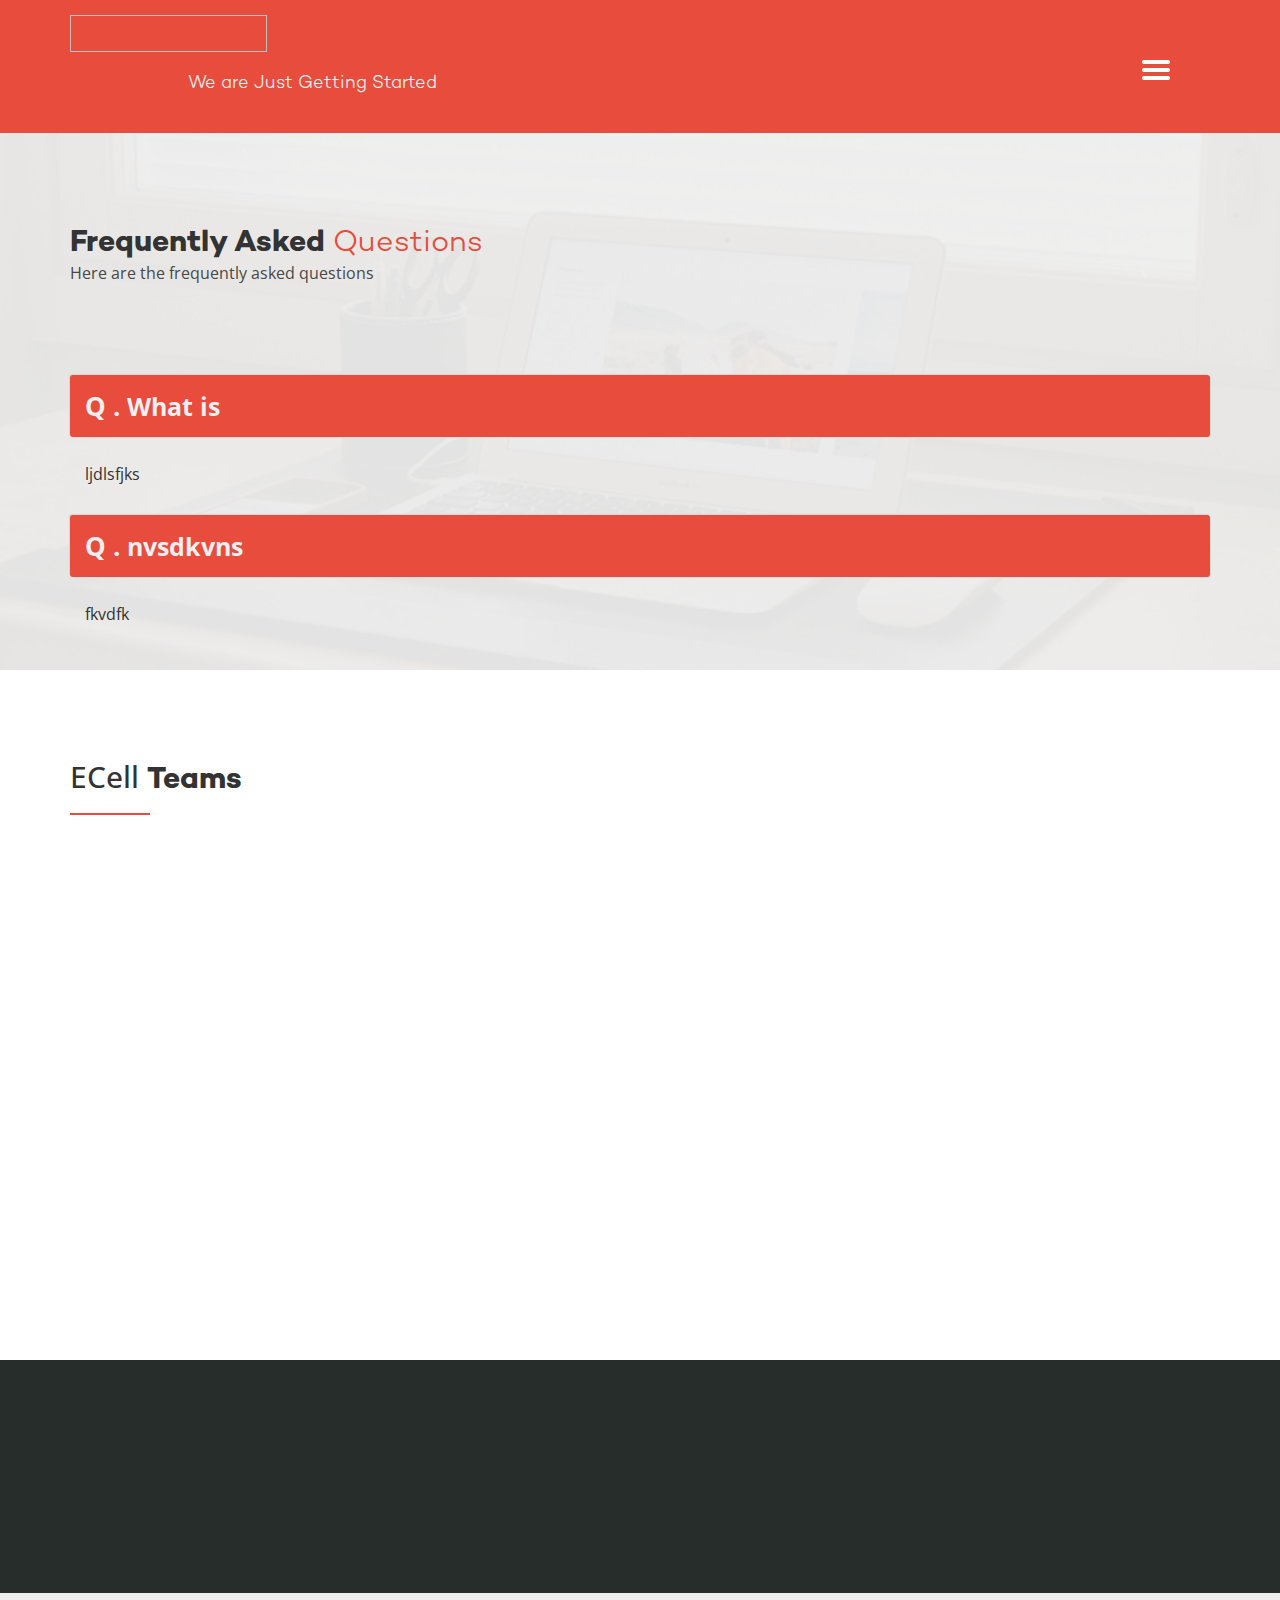
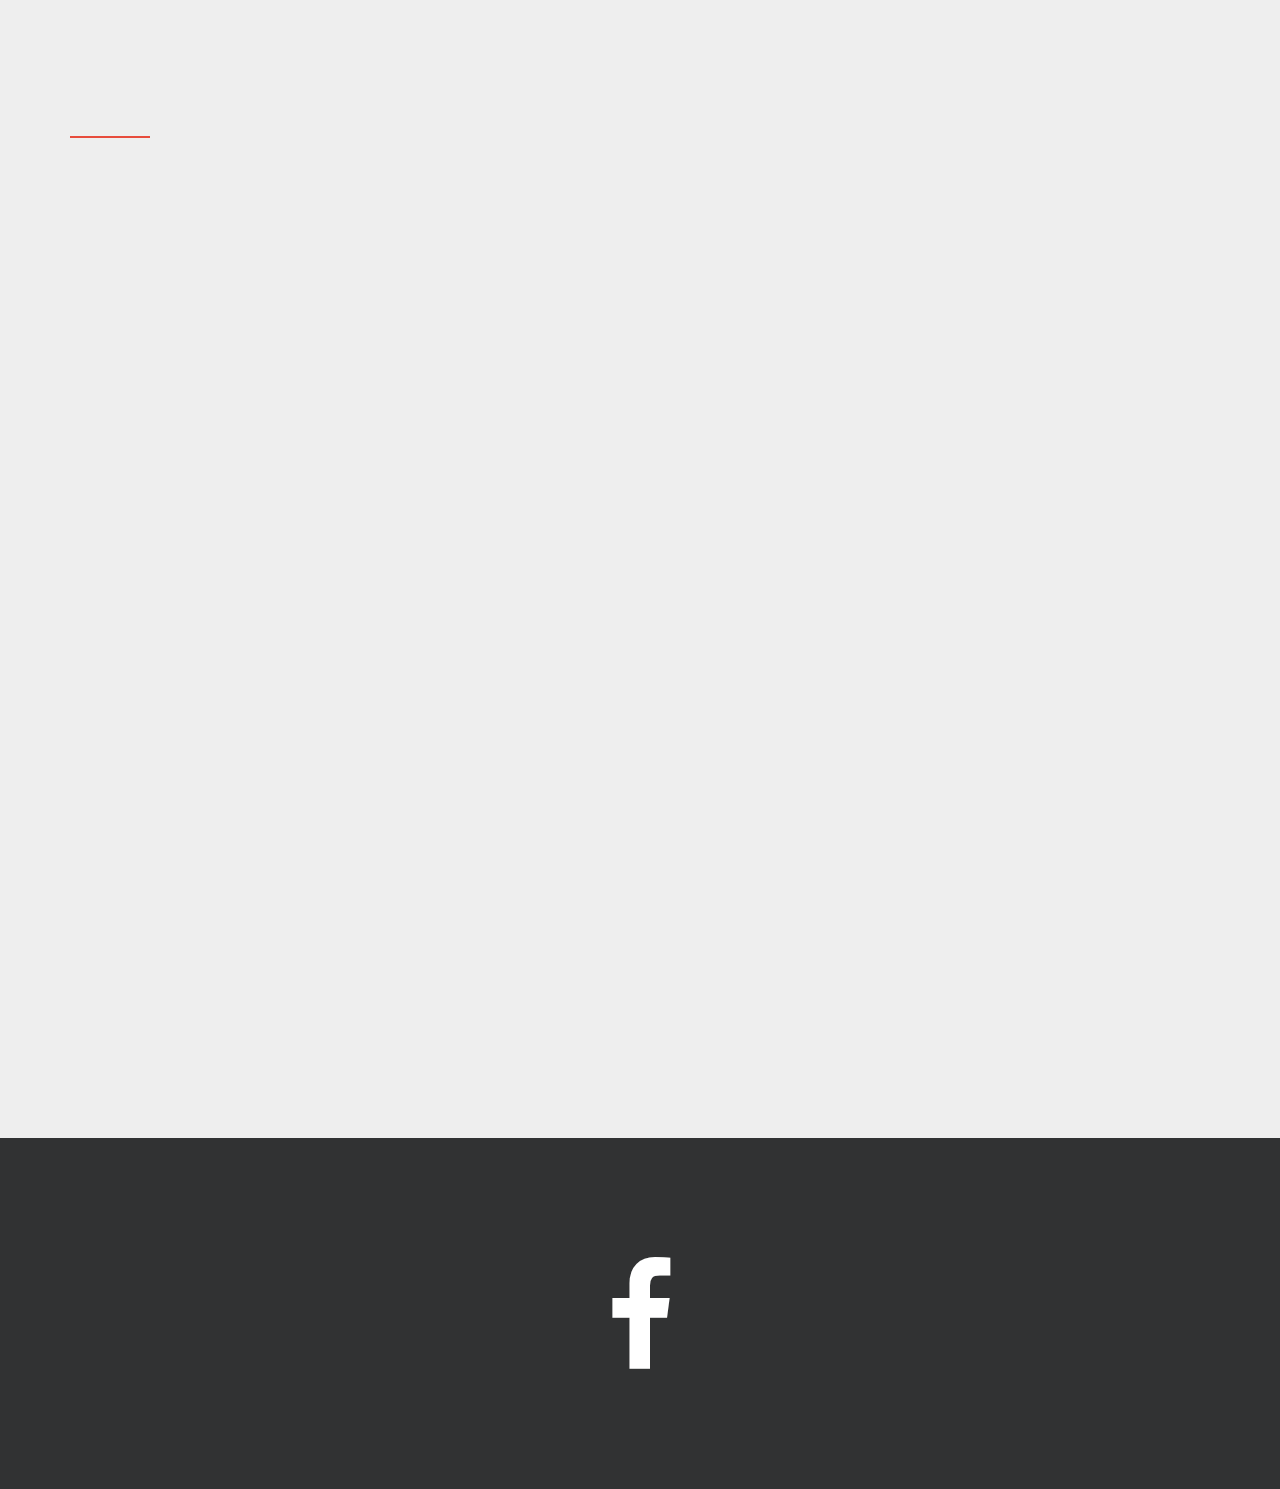
==== commit 105d1c3a: "Revert "Revert "Frequently Asked Question About ECell""" ====
--- a/index.html
+++ b/index.html
@@ -1,58 +1,529 @@
-<!DOCTYPE html>
-<html lang="en-us">
-  <head>
-    <meta charset="UTF-8">
-    <title>Ecellfaq by ashwinsingh2007</title>
+<!doctype html>
+<html class="no-js" lang="en-US">
+<head>
+    <meta charset="utf-8">
+    <meta http-equiv="X-UA-Compatible" content="IE=edge">
     <meta name="viewport" content="width=device-width, initial-scale=1">
-    <link rel="stylesheet" type="text/css" href="stylesheets/normalize.css" media="screen">
-    <link href='http://fonts.googleapis.com/css?family=Open+Sans:400,700' rel='stylesheet' type='text/css'>
-    <link rel="stylesheet" type="text/css" href="stylesheets/stylesheet.css" media="screen">
-    <link rel="stylesheet" type="text/css" href="stylesheets/github-light.css" media="screen">
-  </head>
-  <body>
-    <section class="page-header">
-      <h1 class="project-name">Ecellfaq</h1>
-      <h2 class="project-tagline"></h2>
-      <a href="https://github.com/ashwinsingh2007/ECellFAQ" class="btn">View on GitHub</a>
-      <a href="https://github.com/ashwinsingh2007/ECellFAQ/zipball/master" class="btn">Download .zip</a>
-      <a href="https://github.com/ashwinsingh2007/ECellFAQ/tarball/master" class="btn">Download .tar.gz</a>
-    </section>
-
-    <section class="main-content">
-      <h3>
-<a id="welcome-to-github-pages" class="anchor" href="#welcome-to-github-pages" aria-hidden="true"><span class="octicon octicon-link"></span></a>Welcome to GitHub Pages.</h3>
-
-<p>This automatic page generator is the easiest way to create beautiful pages for all of your projects. Author your page content here <a href="https://guides.github.com/features/mastering-markdown/">using GitHub Flavored Markdown</a>, select a template crafted by a designer, and publish. After your page is generated, you can check out the new <code>gh-pages</code> branch locally. If you're using GitHub for Mac or GitHub for Windows, simply sync your repository and you'll see the new branch.</p>
-
-<h3>
-<a id="designer-templates" class="anchor" href="#designer-templates" aria-hidden="true"><span class="octicon octicon-link"></span></a>Designer Templates</h3>
-
-<p>We've crafted some handsome templates for you to use. Go ahead and click 'Continue to layouts' to browse through them. You can easily go back to edit your page before publishing. After publishing your page, you can revisit the page generator and switch to another theme. Your Page content will be preserved.</p>
-
-<h3>
-<a id="creating-pages-manually" class="anchor" href="#creating-pages-manually" aria-hidden="true"><span class="octicon octicon-link"></span></a>Creating pages manually</h3>
-
-<p>If you prefer to not use the automatic generator, push a branch named <code>gh-pages</code> to your repository to create a page manually. In addition to supporting regular HTML content, GitHub Pages support Jekyll, a simple, blog aware static site generator. Jekyll makes it easy to create site-wide headers and footers without having to copy them across every page. It also offers intelligent blog support and other advanced templating features.</p>
-
-<h3>
-<a id="authors-and-contributors" class="anchor" href="#authors-and-contributors" aria-hidden="true"><span class="octicon octicon-link"></span></a>Authors and Contributors</h3>
-
-<p>You can <a href="https://github.com/blog/821" class="user-mention">@mention</a> a GitHub username to generate a link to their profile. The resulting <code>&lt;a&gt;</code> element will link to the contributor's GitHub Profile. For example: In 2007, Chris Wanstrath (<a href="https://github.com/defunkt" class="user-mention">@defunkt</a>), PJ Hyett (<a href="https://github.com/pjhyett" class="user-mention">@pjhyett</a>), and Tom Preston-Werner (<a href="https://github.com/mojombo" class="user-mention">@mojombo</a>) founded GitHub.</p>
-
-<h3>
-<a id="support-or-contact" class="anchor" href="#support-or-contact" aria-hidden="true"><span class="octicon octicon-link"></span></a>Support or Contact</h3>
-
-<p>Having trouble with Pages? Check out our <a href="https://help.github.com/pages">documentation</a> or <a href="https://github.com/contact">contact support</a> and we’ll help you sort it out.</p>
-
-      <footer class="site-footer">
-        <span class="site-footer-owner"><a href="https://github.com/ashwinsingh2007/ECellFAQ">Ecellfaq</a> is maintained by <a href="https://github.com/ashwinsingh2007">ashwinsingh2007</a>.</span>
-
-        <span class="site-footer-credits">This page was generated by <a href="https://pages.github.com">GitHub Pages</a> using the <a href="https://github.com/jasonlong/cayman-theme">Cayman theme</a> by <a href="https://twitter.com/jasonlong">Jason Long</a>.</span>
-      </footer>
-
-    </section>
-
+
+    <!-- SITE TITLE -->
+    <title>ECell Lnct FAQ</title>
+
+    <!-- =========================
+       Meta Information
+    ============================== -->
+
+
+    <link rel="stylesheet" href="css/bootstrap.css">
+    <link rel="stylesheet" href="css/animate.min.css">
+
+    <!-- =========================
+       Fonts, typography and icons
+    ============================== -->
+    <link href='http://fonts.googleapis.com/css?family=Open+Sans:400,300,600' rel='stylesheet' type='text/css'>
+    <link rel="stylesheet" href="css/font-awesome.css">
+    <link rel="stylesheet" href="css/typography.css">
+
+    <!-- =========================
+       Carousel, lightbox and circle generator
+    ============================== -->
+
+    <link rel="stylesheet" href="css/jquery.circliful.css">
+
+    <!-- ***** Custom Stylesheet ***** -->
+    <link rel="stylesheet" href="css/main.css">
+
+    <!-- ***** Responsive fixes ***** -->
+    <link rel="stylesheet" href="css/responsive.css">
+
+    <!-- Header scripts -->
+    <script src="js/vendor/modernizr-2.8.3.min.js"></script>
+    <script src="js/queryloader2.min.js"></script>
+
+    <!-- =========================
+       Preloader
+    ============================== -->
+    <script>
+        window.addEventListener('DOMContentLoaded', function() {
+            "use strict";
+            new QueryLoader2(document.querySelector("body"), {
+                barColor: "#e74c3c",
+                backgroundColor: "#111",
+                percentage: true,
+                barHeight: 1,
+                minimumTime: 200,
+                fadeOutTime: 1000
+            });
+        });
+    </script>
+</head>
+<body>
   
-  </body>
+    <div class="mobilenav">
+        <ul>
+            jhbkjdshfkjs
+        </ul>
+    </div>  
+    <a href="javascript:void(0)" class="menu-trigger">
+       <div class="hamburger">
+         <div class="menui top-menu"></div>
+         <div class="menui mid-menu"></div>
+         <div class="menui bottom-menu"></div>
+       </div>
+    </a>
+
+
+   
+
+     
+
+    <section id="call-to-action" class="call-to-action main-bg">
+        <div class="container">
+            
+                <div class="logo-container">
+                    <a href="#">
+                        <img src="  " height="37" width="197" alt="">
+                    </a>
+                </div>
+            <div class="row">
+                <div class="col-md-6 col-md-offset-1 col-sm-6 col-sm-offset-1 col-xs-12 wow slideInLeft animated">
+                    <p class="light-text">We are Just Getting Started</p>
+                </div>
+               
+                <div class="clearfix"></div>
+            </div>
+        </div>
+    </section> <!-- *** end call-to-action *** -->
+
+
+    <!-- =========================
+       About Us
+    ============================== -->
+    <section id="about-us" class="about-us">
+        <div class="overlay">
+            <div class="container padding-top-large">
+                <h2>
+                    <strong class="bold-text">Frequently Asked</strong>
+                    <span class="light-text main-color">Questions</span>
+                </h2>
+               
+              
+                <p class="margin-bottom-medium wow slideInUp">
+                    
+                    Here are the frequently asked questions 
+                </p>
+                <div class="row margin-top-large">
+                    <div class="col-md-8" style="width:100%;line-height:42px;">
+                        <div class="panel-group" id="accordion" role="tablist" aria-multiselectable="true">
+
+                            <div class="panel panel-default">
+                                <div class="panel-heading" role="tab" id="headingOne">
+                                    <div class="panel-title">
+                                        <a href="#collapseOne"  data-parent="#accordion" >
+                                            <span class="state"><strong style="font-size:26px;">Q .</strong></span>
+                                            <strong>What is </strong>
+                                        </a>
+                                    </div>
+                                </div> <!-- *** end panel-heading *** -->
+                                <div id="collapseOne" class="panel-collapse collapse in" role="tabpanel" aria-labelledby="headingOne">
+                                    <div class="panel-body">
+                                       ljdlsfjks
+                                    </div>
+                                </div> 
+                            </div> 
+                            
+                            
+                            <div class="panel panel-default">
+                                <div class="panel-heading" role="tab" id="headingOne">
+                                    <div class="panel-title">
+                                        <a href="#collapseOne"  data-parent="#accordion">
+                                            <span class="state"><strong style="font-size:26px;">Q .</strong></span>
+                                            <strong>nvsdkvns</strong>
+                                        </a>
+                                    </div>
+                                </div> <!-- *** end panel-heading *** -->
+                                <div id="collapseOne" class="panel-collapse collapse in" role="tabpanel" aria-labelledby="headingOne">
+                                    <div class="panel-body">
+                                       fkvdfk
+                                    </div>
+                                </div> 
+                            </div> 
+
+                          
+                            
+                           
+                            
+
+                       
+                           
+                        </div> 
+                    </div> 
+                   
+                </div>
+            </div>
+        </div>
+    </section> <!-- *** end About Us *** -->
+
+
+    <!-- =========================
+       Case Study
+    ============================== -->
+   
+
+
+    <!-- =========================
+       Why Coose Us
+    ============================== -->
+    <section id="why-choose-us" class="why-choose-us">
+        <div class="container margin-top-large">
+            <h2>
+                ECell
+                <strong class="bold-text">Teams</strong>
+                <span class="light-text main-color"></span>
+            </h2>
+            <div class="line main-bg margin-bottom-large"></div>
+
+            <div class="row text-center">
+
+                <!-- *****  Service Single ***** -->
+                <div class="col-md-4">
+                    <div class="service wow slideInLeft">
+                        <div class="icon"><i class="icon-idea"></i></div>
+                        <h4><strong>Event Management</strong> Team</h4>
+                        <p>/*Description</p>
+                    </div>
+                </div>
+
+                <!-- *****  Service Single ***** -->
+                <div class="col-md-4">
+                    <div class="service wow fadeInUp">
+                        <div class="icon"><i class="icon-heart"></i></div>
+                        <h4><strong>Finance</strong> Team</h4>
+                        <p>/*Description</p>
+                    </div>
+                </div>
+                <div class="col-md-4">
+                    <div class="service wow slideInRight">
+                        <div class="icon"><i class="icon-office"></i></div>
+                        <h4><strong>Promotion</strong> Team</h4>
+                        <p>/*Description</p>
+                    </div>
+                </div>
+
+                <!-- *****  Service Single ***** -->
+                <div class="col-md-4">
+                    <div class="service wow slideInLeft">
+                        <div class="icon"><i class="icon-mobile"></i></div>
+                        <h4><strong>Sponsors</strong> Team</h4>
+                        <p>/*Description</p>
+                    </div>
+                </div>
+
+                <!-- *****  Service Single ***** -->
+                <div class="col-md-4">
+                    <div class="service wow fadeInUp">
+                        <div class="icon"><i class="icon-code"></i></div>
+                        <h4><strong>Developers</strong> Team</h4>
+                        <p>/*Description</p>
+                    </div>
+                </div>
+
+                <!-- *****  Service Single ***** -->
+                <div class="col-md-4">
+                    <div class="service wow slideInRight">
+                        <div class="icon"><i class="icon-web-browser"></i></div>
+                        <h4><strong>Research & Development</strong> Team</h4>
+                        <p>/*Description</p>
+                    </div>
+                </div>
+                <div class="clearfix"></div>
+            </div> <!-- *** end row *** -->
+        </div> <!-- *** end container *** -->
+    </section> <!-- *** end Why Choose Us *** -->
+
+
+   
+    <!-- =========================
+       Processes
+    ============================== -->
+    <section id="processes" class="processes">
+        <div class="overlay">
+            <div class="container padding-large">
+                <div class="row">
+                   
+                    <div class="col-md-7">
+
+                      
+
+                        <!-- *****  Single feature ***** -->
+                        <div class="feature wow fadeInUp" data-wow-delay=".4s">
+                            <div class="icon-container pull-left">
+                                <span class="icon-office "></span>
+                            </div>
+                            <div class="description text-left pull-right">
+                                <h4><strong>For Help and Query </strong></h4>
+                                <p>
+                                    feel free to contact ECell Founding members and Coordinators
+                                </p>
+                            </div>
+                            <div class="clearfix"></div>
+                        </div>
+                    </div> <!-- *** end col-md-7 *** -->
+                </div>
+            </div>
+        </div>
+    </section> <!-- *** end Processes *** -->
+
+
+    <!-- =========================
+       Our Team
+    ============================== -->
+    <section id="our-team" class="our-team">
+        <div class="container padding-top-large">
+            <h2 class="wow fadeInRight" data-wow-duration="1.5s" data-wow-delay=".5s">
+                ECell
+                <strong class="bold-text">Foundation</strong>
+                <span class="light-text main-color">Members</span>
+            </h2>
+            <div class="line main-bg margin-bottom-medium"></div>
+
+            <p class="margin-bottom-medium wow fadeInUp" data-wow-duration="1.5s" data-wow-delay=".5s">
+               
+            </p>
+            <div class="row">
+                <!-- ***** Team member 1 section ***** -->
+                <div class="col-md-3 col-sm-6 col-xs-12 margin-bottom-large">
+                    <!-- ***** Team member-1 ***** -->
+                    <div class="team-member center-block wow fadeInLeft" data-wow-duration="1.5s" data-wow-delay="1s">
+                        <img src="" class="img-responsive" alt="Ayush Sharma">
+                        <div class="team-overlay text-center">
+                            <div class="info">
+                                <h3><strong>ayush Sharma</strong></h3>
+                                <p>/*Designation</p>
+                            </div>
+                            <div class="learn-more" data-toggle="modal" data-target="#team-member-1">
+                                <strong>Learn More</strong>
+                            </div>
+                        </div>
+                    </div> <!-- *** end Team member-1 *** -->
+                    <!-- Team Member-1 Modal -->
+                  
+                    
+                    
+                             <!-- *** end Contact Form modal *** -->
+                </div> <!-- *** end Team member 1 section *** -->
+                <!-- ***** Team member 2 section ***** -->
+                <div class="col-md-3 col-sm-6 col-xs-12 margin-bottom-large">
+                    <!-- ***** Team member-2 ***** -->
+                    <div class="team-member center-block wow fadeInUp" data-wow-duration="1.5s" data-wow-delay="1s">
+                        <img src="" class="img-responsive" alt="Preeti Bhatt">
+                        <div class="team-overlay text-center">
+                            <div class="info">
+                                <h3><strong>preeti Bhatt</strong></h3>
+                                <p>/*Designation</p>
+                            </div>
+                            <div class="learn-more" data-toggle="modal" data-target="#team-member-2">
+                                <strong>Learn More</strong>
+                            </div>
+                        </div>
+                    </div> <!-- *** end Team member-1 *** -->
+                    <!-- Team Member-2 Modal -->
+                 
+                </div> <!-- *** end Team member 2 section *** -->
+                <!-- ***** Team member 3 section ***** -->
+                <div class="col-md-3 col-sm-6 col-xs-12 margin-bottom-large">
+                    <!-- ***** Team member-1 ***** -->
+                    <div class="team-member center-block wow fadeInUp" data-wow-duration="1.5s" data-wow-delay="1s">
+                        <img src="" class="img-responsive" alt="Parth Mishra">
+                        <div class="team-overlay text-center">
+                            <div class="info">
+                                <h3><strong>parth Mishra</strong></h3>
+                                <p>/*Designation</p>
+                            </div>
+                            <div class="learn-more" data-toggle="modal" data-target="#team-member-3">
+                                <strong>Learn More</strong>
+                            </div>
+                        </div>
+                    </div> <!-- *** end Team member-3 *** -->
+                    <!-- Team Member-3 Modal -->
+                  
+                </div> <!-- *** end Team member 3 section *** -->
+                <!-- ***** Team member 4 section ***** -->
+                <div class="col-md-3 col-sm-6 col-xs-12 margin-bottom-large">
+                    <!-- ***** Team member-1 ***** -->
+                    <div class="team-member center-block wow fadeInRight" data-wow-duration="1.5s" data-wow-delay="1s">
+                        <img src="" class="img-responsive" alt="Parul Pal">
+                        <div class="team-overlay text-center">
+                            <div class="info">
+                                <h3><strong>parul Pal</strong></h3>
+                                <p>/*Designation</p>
+                            </div>
+                            <div class="learn-more" data-toggle="modal" data-target="#team-member-4">
+                                <strong></strong>
+                            </div>
+                        </div>
+                    </div> <!-- *** end Team member-4 *** -->
+                    <!-- Team Member-4 Modal -->
+                  
+                </div> <!-- *** end Team member 4 section *** -->
+                
+                
+                   <div class="col-md-3 col-sm-6 col-xs-12 margin-bottom-large">
+                    <!-- ***** Team member-1 ***** -->
+                    <div class="team-member center-block wow fadeInLeft" data-wow-duration="1.5s" data-wow-delay="1s">
+                        <img src="" class="img-responsive" alt="Rahul Sharma">
+                        <div class="team-overlay text-center">
+                            <div class="info">
+                                <h3><strong>rahul Sharma</strong></h3>
+                                <p>/*Designation</p>
+                            </div>
+                            <div class="learn-more" data-toggle="modal" data-target="#team-member-1">
+                                <strong>Learn More</strong>
+                            </div>
+                        </div>
+                    </div> <!-- *** end Team member-1 *** -->
+                    <!-- Team Member-1 Modal -->
+                  
+                    
+                    
+                             <!-- *** end Contact Form modal *** -->
+                </div>
+                
+                   <div class="col-md-3 col-sm-6 col-xs-12 margin-bottom-large">
+                    <!-- ***** Team member-2 ***** -->
+                    <div class="team-member center-block wow fadeInUp" data-wow-duration="1.5s" data-wow-delay="1s">
+                        <img src="" class="img-responsive" alt="abhishek Raj">
+                        <div class="team-overlay text-center">
+                            <div class="info">
+                                <h3><strong>abhishek Raj</strong></h3>
+                                <p>/*Designation</p>
+                            </div>
+                            <div class="learn-more" data-toggle="modal" data-target="#team-member-2">
+                                <strong>Learn More</strong>
+                            </div>
+                        </div>
+                    </div> <!-- *** end Team member-1 *** -->
+                    <!-- Team Member-2 Modal -->
+                 
+                </div> 
+                
+                
+                <div class="col-md-3 col-sm-6 col-xs-12 margin-bottom-large">
+                    <!-- ***** Team member-1 ***** -->
+                    <div class="team-member center-block wow fadeInUp" data-wow-duration="1.5s" data-wow-delay="1s">
+                        <img src="" class="img-responsive" alt="abhinav Sharma">
+                        <div class="team-overlay text-center">
+                            <div class="info">
+                                <h3><strong>abhinav Sharma</strong></h3>
+                                <p>/*Designation</p>
+                            </div>
+                            <div class="learn-more" data-toggle="modal" data-target="#team-member-3">
+                                <strong>Learn More</strong>
+                            </div>
+                        </div>
+                    </div> <!-- *** end Team member-3 *** -->
+                    <!-- Team Member-3 Modal -->
+                  
+                </div> 
+                
+                  <div class="col-md-3 col-sm-6 col-xs-12 margin-bottom-large">
+                    <!-- ***** Team member-1 ***** -->
+                    <div class="team-member center-block wow fadeInRight" data-wow-duration="1.5s" data-wow-delay="1s">
+                        <img src="" class="img-responsive" alt="Harshit">
+                        <div class="team-overlay text-center">
+                            <div class="info">
+                                <h3><strong>harshit</strong></h3>
+                                <p>/*Designation</p>
+                            </div>
+                            <div class="learn-more" data-toggle="modal" data-target="#team-member-4">
+                                <strong></strong>
+                            </div>
+                        </div>
+                    </div> <!-- *** end Team member-4 *** -->
+                    <!-- Team Member-4 Modal -->
+                  
+                </div> 
+                
+                    <div class="col-md-3 col-sm-6 col-xs-12 margin-bottom-large">
+                    <!-- ***** Team member-1 ***** -->
+                    <div class="team-member center-block wow fadeInLeft" data-wow-duration="1.5s" data-wow-delay="1s">
+                        <img src="" class="img-responsive" alt="shish Ranjan Singh">
+                        <div class="team-overlay text-center">
+                            <div class="info">
+                                <h3><strong>shish Ranjan Singh</strong></h3>
+                                <p>/*Designation</p>
+                            </div>
+                            <div class="learn-more" data-toggle="modal" data-target="#team-member-1">
+                                <strong>Learn More</strong>
+                            </div>
+                        </div>
+                    </div> <!-- *** end Team member-1 *** -->
+                    <!-- Team Member-1 Modal -->
+                  
+                    
+                    
+                             <!-- *** end Contact Form modal *** -->
+                </div>
+                
+                  <div class="col-md-3 col-sm-6 col-xs-12 margin-bottom-large">
+                    <!-- ***** Team member-1 ***** -->
+                    <div class="team-member center-block wow fadeInRight" data-wow-duration="1.5s" data-wow-delay="1s">
+                        <img src="" class="img-responsive" alt="Ashwini Singh">
+                        <div class="team-overlay text-center">
+                            <div class="info">
+                                <h3><strong>ashwini Singh</strong></h3>
+                                <p>/*Designation</p>
+                            </div>
+                            <div class="learn-more" data-toggle="modal" data-target="#team-member-4">
+                                <strong></strong>
+                            </div>
+                        </div>
+                    </div> <!-- *** end Team member-4 *** -->
+                    <!-- Team Member-4 Modal -->
+                  
+                </div> 
+                
+            </div>
+        </div>
+    </section> <!-- *** end Our Team *** -->
+
+
+  
+    <!-- =========================
+       Twitter
+    ============================== -->
+    <section id="twitter" class="twitter">
+        <div class="overlay">
+            <div class="container padding-large text-center">
+                <div class="row">
+                    <div class="col-md-10 col-md-offset-1">
+                        <div class="icon hvr-grow">
+                            <i class="fa fa-twitter"></i>
+                        </div>
+                        <div class="tweet-text" id="tweets">
+                        </div>
+                    </div>
+                </div>
+            </div>
+        </div>
+    </section> <!-- *** end Twitter *** -->
+
+   
+    <!-- =========================
+     JavaScripts
+    ============================== -->
+    <script src="js/vendor/jquery-1.11.1.js"></script>
+    <script src="js/vendor/jquery-migrate-1.2.1.min.js"></script>
+  
+   
+    <script src="js/vendor/bootstrap.js"></script>
+    <script src="js/wow.min.js"></script>
+    <script src="js/jquery.easing.min.js"></script>
+    <script src="js/appear.js"></script>
+    <script src="js/jquery.circliful.min.js"></script>
+    <script src="js/owl.carousel.min.js"></script>
+    <script src="js/nivo-lightbox.min.js"></script>
+    <script src="js/isotope.pkgd.min.js"></script>
+    <script src="js/imagesloaded.pkgd.min.js"></script>
+    <script src="js/main.js"></script>
+</body>
 </html>
-
--- a/css/typography.css
+++ b/css/typography.css
@@ -0,0 +1,86 @@
+/* ========================================================================
+   Component: Typography
+ ========================================================================== */
+@font-face {
+  font-family: 'Campton Bold';
+  src: url('../fonts/campton/Campton-BoldDEMO.otf');
+}
+@font-face {
+  font-family: 'Campton Light';
+  src: url('../fonts/campton/Campton-LightDEMO.otf');
+}
+html {
+    font-family: 'Open Sans', sans-serif;
+}
+body {
+    font-size: 16px;
+}
+.bold-text {
+    font-family: "Campton Bold", sans-serif;
+}
+.light-text {
+    font-family: "Campton Light", sans-serif;
+}
+header p {
+    font-size: 18px;
+}
+
+
+
+/* Icon Font
+ ========================================================================== */
+@font-face {
+  font-family: "Flaticon";
+  src: url("../fonts/flaticons/flaticon.eot");
+  src: url("../fonts/flaticons/flaticon.eot") format("embedded-opentype"),
+  url("../fonts/flaticons/flaticon.woff") format("woff"),
+  url("../fonts/flaticons/flaticon.ttf") format("truetype"),
+  url("../fonts/flaticons/flaticon.svg") format("svg");
+  font-weight: normal;
+  font-style: normal;
+}
+[class^="icon-"]:before, [class*="icon-"]:before,
+[class^="icon-"]:after, [class*="icon-"]:after {
+  display: inline-block;
+  font: normal normal normal 14px/1 Flaticon;
+  font-size: inherit;
+  text-rendering: auto;
+  -webkit-font-smoothing: antialiased;
+  -moz-osx-font-smoothing: grayscale;
+}
+.icon-add-user:before {
+  content: "\e000";
+}
+.icon-discussion:before {
+  content: "\e001";
+}
+.icon-check:before {
+  content: "\e002";
+}
+.icon-code:before {
+  content: "\e003";
+}
+.icon-heart:before {
+  content: "\e002";
+}
+.icon-idea:before {
+  content: "\e005";
+}
+.icon-mobile:before {
+  content: "\e001";
+}
+.icon-arrow-left:before {
+  content: "\e007";
+}
+.icon-office:before {
+  content: "\e008";
+}
+.icon-reload:before {
+  content: "\e009";
+}
+.icon-arrow-right:before {
+  content: "\e00a";
+}
+.icon-web-browser:before {
+  content: "\e00b";
+}
--- a/css/main.css
+++ b/css/main.css
@@ -0,0 +1,1217 @@
+/* --------------------------------------
+=========================================
+KreFolio - Startup Agency Landing Page Template
+Version: 1.0 (Initial Release)
+Designed By: E. A. Siblu (www.facebook.com/EASiblu)
+Developed By: Zahidul Hossain (http://twitter.com/ch0yan)
+=========================================
+
+1. GLOBAL STYLES
+    1.1 GLOBAL
+
+    1.2 Helper Classes
+
+    1.3 Fullscreen Menu
+
+    1.4 Custom hover animation
+
+
+2. SECTION STYLES
+    2.1 SECTION: Header
+
+    2.2 SECTION: Call to action
+
+    2.3 SECTION: About Us
+
+    2.4 SECTION: Case Study
+
+    2.5 SECTION: Why Choose Us
+
+    2.6 SECTION: Our Skills
+
+    2.7 SECTION: Processes
+
+    2.8 SECTION: Our Team
+
+    2.9 SECTION: Testimonial
+
+    2.10 SECTION: Portfolio
+
+    2.11 SECTION: Promote
+
+    2.12 SECTION: We are Hiring
+
+    2.13 SECTION: Twitter
+
+    2.14 SECTION: Map
+
+    2.15 SECTION: Send Message
+
+    2.16 SECTION: Footer
+-----------------------------------------*/
+/* ========================================================================
+  1.1 Component: GLOBAL
+ ========================================================================== */
+html {
+  font-size: 1em;
+  line-height: 1.4;
+}
+html,
+body {
+  height: 100%;
+}
+body {
+  overflow-x: hidden;
+}
+/* Internet Explorer 10 in Windows 8 and Windows Phone 8 Bug fix */
+@-webkit-viewport {
+  width: device-width;
+}
+@-moz-viewport {
+  width: device-width;
+}
+@-ms-viewport {
+  width: device-width;
+}
+@-o-viewport {
+  width: device-width;
+}
+@viewport {
+  width: device-width;
+}
+::-moz-selection {
+  background: #b3d4fc;
+  text-shadow: none;
+}
+::selection {
+  background: #b3d4fc;
+  text-shadow: none;
+}
+hr {
+  display: block;
+  height: 1px;
+  border: 0;
+  border-top: 1px solid #ccc;
+  margin: 1em 0;
+  padding: 0;
+}
+li {
+  list-style: none;
+}
+audio,
+canvas,
+iframe,
+img,
+svg,
+video {
+  vertical-align: middle;
+}
+fieldset {
+  border: 0;
+  margin: 0;
+  padding: 0;
+}
+textarea {
+  resize: vertical;
+}
+a:hover {
+  text-decoration: none;
+}
+ul {
+  padding: 0;
+  margin: 0;
+}
+h1,
+h2,
+h3,
+h4,
+h5,
+h6 {
+  margin: 0;
+}
+/* Browser Upgrade Prompt
+ ========================================================================== */
+.browserupgrade {
+  margin: 0.2em 0;
+  background: #ccc;
+  color: #000;
+  padding: 0.2em 0;
+}
+::-moz-selection {
+  background: #e74c3c;
+  color: #fff;
+  text-shadow: none;
+}
+::selection {
+  background: #e74c3c;
+  color: #fff;
+  text-shadow: none;
+}
+/* ==========================================================================
+   1.2 Helper classes
+   ========================================================================== */
+.main-bg {
+  background: #e74c3c;
+}
+.main-color {
+  color: #e74c3c;
+}
+.white-color {
+  color: #fff;
+}
+.button {
+  padding: 20px 60px;
+  border-radius: 4px;
+  font-size: 16px;
+  font-weight: bold;
+  display: inline-block;
+  color: #fff;
+  text-shadow: none;
+}
+.button:hover {
+  cursor: pointer;
+  color: #fff;
+}
+.button.light {
+  padding: 19px 59px;
+}
+.line {
+  width: 80px;
+  height: 2px;
+  margin-top: 15px;
+}
+.button.light {
+  border: 2px solid #eeeeee;
+}
+.padding-large {
+  padding-top: 90px;
+  padding-bottom: 90px;
+}
+.padding-top-large {
+  padding-top: 90px;
+}
+.margin-top-large {
+  margin-top: 90px;
+}
+.margin-bottom-large {
+  margin-bottom: 90px;
+}
+.margin-top-medium {
+  margin-top: 40px;
+}
+.margin-bottom-medium {
+  margin-bottom: 40px;
+}
+.margin-bottom-small {
+  margin-bottom: 25px;
+}
+.margin-right-small {
+  margin-right: 15px;
+}
+.margin-left-small {
+  margin-left: 15px;
+}
+.mat-none {
+  margin-top: 0;
+}
+.mab-none {
+  margin-bottom: 0;
+}
+.mar-none {
+  margin-right: 0;
+}
+.mal-none {
+  margin-left: 0;
+}
+.hidden {
+  display: none !important;
+  visibility: hidden;
+}
+.visuallyhidden {
+  border: 0;
+  clip: rect(0 0 0 0);
+  height: 1px;
+  margin: -1px;
+  overflow: hidden;
+  padding: 0;
+  position: absolute;
+  width: 1px;
+}
+.visuallyhidden.focusable:active,
+.visuallyhidden.focusable:focus {
+  clip: auto;
+  height: auto;
+  margin: 0;
+  overflow: visible;
+  position: static;
+  width: auto;
+}
+.invisible {
+  visibility: hidden;
+}
+/* ========================================================================
+ 1.3 Component: Fullscreen menu
+ ========================================================================== */
+.top-animate {
+  background: #fff !important;
+  top: 13px !important;
+  -webkit-transform: rotate(45deg);
+  /* Chrome, Safari, Opera */
+  transform: rotate(45deg);
+}
+.mid-animate {
+  opacity: 0;
+}
+.bottom-animate {
+  background: #fff !important;
+  top: 13px !important;
+  -webkit-transform: rotate(-225deg);
+  /* Chrome, Safari, Opera */
+  transform: rotate(-225deg);
+}
+.top-menu,
+.mid-menu,
+.bottom-menu {
+  width: 28px;
+  height: 4px;
+  border-radius: 10px;
+  background-color: #fff;
+}
+.top-menu {
+  top: 5px;
+}
+.mid-menu {
+  top: 13px;
+}
+.bottom-menu {
+  top: 21px;
+}
+.menui {
+  background: #FFF;
+  transition: 0.6s ease;
+  transition-timing-function: cubic-bezier(0.75, 0, 0.29, 1.01);
+  margin-top: 10px;
+  position: absolute;
+}
+.menu-trigger {
+  z-index: 999;
+  position: fixed;
+  display: block;
+  padding: 9px;
+  height: 32px;
+  width: 32px;
+  margin: 0px;
+  top: 45px;
+  right: 115px;
+}
+.mobilenav {
+  /*    top: 47px !important;*/
+  font-family: inherit;
+  top: 0;
+  left: 0;
+  z-index: 999;
+  display: none;
+  position: fixed;
+  width: 100%;
+  height: 100%;
+  background: rgba(231, 76, 60, 0.9);
+  text-transform: uppercase;
+}
+.mobilenav li {
+  list-style-type: none;
+  text-align: center;
+  padding: 10px;
+  font-size: 220%;
+  color: #fff;
+  text-decoration: none;
+  font-weight: 300;
+  width: 100%;
+}
+.mobilenav li:last-child span {
+  border-bottom: none;
+}
+.mobilenav li:hover {
+  cursor: pointer;
+}
+.nav-label {
+  border-bottom: 1px solid #fff;
+  padding-bottom: 10px;
+  display: block;
+  width: 350px;
+  margin: 0 auto;
+}
+.mobilenav li:first-child {
+  margin-top: 60px;
+}
+/* ========================================================================
+ 1.4 Hover animation by hover.css http://ianlunn.github.io/Hover/
+ ========================================================================== */
+@-webkit-keyframes hvr-pulse {
+  25% {
+    -webkit-transform: scale(1.1);
+    transform: scale(1.1);
+  }
+  75% {
+    -webkit-transform: scale(0.9);
+    transform: scale(0.9);
+  }
+}
+@keyframes hvr-pulse {
+  25% {
+    -webkit-transform: scale(1.1);
+    transform: scale(1.1);
+  }
+  75% {
+    -webkit-transform: scale(0.9);
+    transform: scale(0.9);
+  }
+}
+.hvr-pulse {
+  display: inline-block;
+  vertical-align: middle;
+  -webkit-transform: translateZ(0);
+  transform: translateZ(0);
+  box-shadow: 0 0 1px rgba(0, 0, 0, 0);
+  -webkit-backface-visibility: hidden;
+  backface-visibility: hidden;
+  -moz-osx-font-smoothing: grayscale;
+}
+.hvr-pulse:hover,
+.hvr-pulse:focus,
+.hvr-pulse:active {
+  -webkit-animation-name: hvr-pulse;
+  animation-name: hvr-pulse;
+  -webkit-animation-duration: 1s;
+  animation-duration: 1s;
+  -webkit-animation-timing-function: linear;
+  animation-timing-function: linear;
+  -webkit-animation-iteration-count: infinite;
+  animation-iteration-count: infinite;
+}
+/* Rectangle Out */
+.hvr-rectangle-out {
+  display: inline-block;
+  vertical-align: middle;
+  -webkit-transform: translateZ(0);
+  transform: translateZ(0);
+  box-shadow: 0 0 1px rgba(0, 0, 0, 0);
+  -webkit-backface-visibility: hidden;
+  backface-visibility: hidden;
+  -moz-osx-font-smoothing: grayscale;
+  position: relative;
+  -webkit-transition-property: color;
+  transition-property: color;
+  -webkit-transition-duration: 0.3s;
+  transition-duration: 0.3s;
+}
+.hvr-rectangle-out:before {
+  content: "";
+  position: absolute;
+  z-index: -1;
+  top: 0;
+  left: 0;
+  right: 0;
+  bottom: 0;
+  background: rgba(231, 76, 60, 0.9);
+  -webkit-transform: scale(0);
+  transform: scale(0);
+  -webkit-transition-property: transform;
+  transition-property: transform;
+  -webkit-transition-duration: 0.3s;
+  transition-duration: 0.3s;
+  -webkit-transition-timing-function: ease-out;
+  transition-timing-function: ease-out;
+}
+.hvr-rectangle-out:hover,
+.hvr-rectangle-out:focus,
+.hvr-rectangle-out:active {
+  color: white;
+}
+.hvr-rectangle-out:hover:before,
+.hvr-rectangle-out:focus:before,
+.hvr-rectangle-out:active:before {
+  -webkit-transform: scale(1);
+  transform: scale(1);
+}
+/* Grow */
+.hvr-grow {
+  display: inline-block;
+  vertical-align: middle;
+  -webkit-transform: translateZ(0);
+  transform: translateZ(0);
+  box-shadow: 0 0 1px rgba(0, 0, 0, 0);
+  -webkit-backface-visibility: hidden;
+  backface-visibility: hidden;
+  -moz-osx-font-smoothing: grayscale;
+  -webkit-transition-duration: 0.3s;
+  transition-duration: 0.3s;
+  -webkit-transition-property: transform;
+  transition-property: transform;
+}
+.hvr-grow:hover,
+.hvr-grow:focus,
+.hvr-grow:active {
+  -webkit-transform: scale(1.1);
+  transform: scale(1.1);
+}
+/* General button style (reset) */
+.portfolio-wrapper .button {
+  padding: 20px 60px;
+  display: inline-block;
+  text-transform: uppercase;
+  letter-spacing: 1px;
+  font-weight: 700;
+  outline: none;
+  position: relative;
+  -webkit-transition: all 0.3s;
+  -moz-transition: all 0.3s;
+  transition: all 0.3s;
+  border: 3px solid #fff;
+  color: #fff;
+  overflow: hidden;
+}
+.portfolio-wrapper .button:after {
+  content: '';
+  position: absolute;
+  z-index: -1;
+  -webkit-transition: all 0.3s;
+  -moz-transition: all 0.3s;
+  transition: all 0.3s;
+  border: 3px solid #fff;
+  color: #fff;
+  width: 100%;
+  height: 0;
+  top: 50%;
+  left: 50%;
+  background: #fff;
+  opacity: 0;
+  -webkit-transform: translateX(-50%) translateY(-50%) rotate(45deg);
+  -moz-transform: translateX(-50%) translateY(-50%) rotate(45deg);
+  -ms-transform: translateX(-50%) translateY(-50%) rotate(45deg);
+  transform: translateX(-50%) translateY(-50%) rotate(45deg);
+}
+.portfolio-wrapper .button:hover,
+.button:active {
+  color: #e74c3c;
+}
+.portfolio-wrapper .button:hover:after {
+  height: 260%;
+  opacity: 1;
+}
+.portfolio-wrapper .button:active:after {
+  height: 400%;
+  opacity: 1;
+}
+/* ========================================================================
+  2.1 Component: Header
+ ========================================================================== */
+header {
+  position: relative;
+}
+header .overlay {
+  position: absolute;
+  top: 0;
+  left: 0;
+  height: 100%;
+  width: 100%;
+  background: url(../img/slider-overlay.png) repeat;
+}
+header .carousel,
+header .item,
+header .active {
+  height: 100%;
+}
+.carousel-inner {
+  min-height: 500px;
+  height: 100%;
+}
+.fill {
+  width: 100%;
+  height: 100%;
+  background-position: center;
+  -webkit-background-size: cover;
+  -moz-background-size: cover;
+  background-size: cover;
+  -o-background-size: cover;
+}
+.carousel-indicators li {
+  width: 40px;
+  height: 4px;
+  border: none;
+  border-radius: 0;
+  background: #fff;
+}
+.carousel-indicators .active {
+  width: 40px;
+  height: 5px;
+  background: #e74c3c;
+}
+.carousel-caption {
+  top: 25%;
+}
+.carousel-caption h1 {
+  font-size: 48px;
+  text-transform: uppercase;
+  font-weight: normal;
+}
+.carousel-control.left,
+.carousel-control.right {
+  background: none;
+}
+.icon-prev,
+.icon-next {
+  font-size: 60px !important;
+}
+header .logo-container {
+  position: absolute;
+  top: 52px;
+  left: 93px;
+  z-index: 10;
+}
+/* ========================================================================
+  2.2 Component: Call To ACTION
+ ========================================================================== */
+.call-to-action {
+  padding: 15px;
+  color: #eeeeee;
+  font-size: 18px;
+  position: relative;
+}
+.call-to-action p {
+  margin: 20px;
+}
+/* ========================================================================
+  2.3 Component: About Us
+ ========================================================================== */
+.about-us {
+  background: url("../img/about-us-bg.jpg") no-repeat center fixed;
+  background-size: cover;
+  position: relative;
+}
+.about-us .overlay {
+  background: rgba(238, 238, 238, 0.95);
+}
+.about-us .jumbo-text {
+  text-transform: uppercase;
+  color: #272727;
+  font-size: 40px;
+}
+.about-us p {
+  color: #484848;
+  line-height: 24px;
+}
+.about-us img {
+  margin-top: -50px;
+}
+.panel {
+  background: none;
+  border: none;
+  box-shadow: none;
+}
+.panel-default > .panel-heading {
+  background: #e74c3c;
+  color: #f3eff0;
+  cursor: pointer;
+  border-radius: 3px;
+  box-shadow: 1px 1px 1px #d7d7d7, -1px -1px 1px #d7d7d7;
+}
+.panel-heading {
+  padding: 0;
+}
+.panel-title > a {
+  text-decoration: none;
+  display: block;
+  width: 100%;
+  padding: 10px 15px;
+}
+.collapsed {
+  background: #ededed !important;
+  color: #222;
+}
+.collapsed strong,
+.collapsed .state {
+  color: #222222;
+}
+.state {
+  font-size: 18px;
+  line-height: 18px;
+}
+/* ========================================================================
+  2.4 Component: Case Study
+ ========================================================================== */
+.case-study .col-md-6 {
+  padding: 0;
+  cursor: pointer;
+  color: #fff;
+  transition: background .5s;
+}
+.case-study-left .overlay {
+  padding-left: 200px;
+  padding-right: 50px;
+  transition: background .5s;
+}
+.case-study-right .overlay {
+  padding-right: 200px;
+  padding-left: 50px;
+  transition: background .5s;
+}
+.case-study .case-study-left {
+  background: url("../img/case-study/bf-left.jpg") no-repeat;
+  background-size: cover;
+}
+.case-study .case-study-right {
+  background: url("../img/case-study/bf-right.jpg") no-repeat;
+  background-size: cover;
+}
+.case-study .overlay:hover {
+  width: 100%;
+  background: rgba(231, 76, 60, 0.9);
+}
+.case-study h3 {
+  text-shadow: 1px 1px 1px #444;
+  font-size: 28px;
+  font-weight: bold;
+}
+.case-study .description {
+  font-weight: lighter;
+}
+/* ========================================================================
+  2.5 Component: Why choose us
+ ========================================================================== */
+.why-choose-us .icon {
+  font-size: 35px;
+  height: 80px;
+  width: 80px;
+  line-height: 80px;
+  border: 1px solid #efefef;
+  display: inline-block;
+  border-radius: 4px;
+}
+.why-choose-us .icon i {
+  color: #e74c3c;
+}
+.why-choose-us h4 {
+  margin: 15px 0 20px;
+  color: #000;
+}
+.why-choose-us p {
+  color: #aaaaaa;
+}
+.why-choose-us .service {
+  padding: 5px;
+  margin-bottom: 50px;
+  cursor: pointer;
+}
+.why-choose-us .service:hover > .icon {
+  background: #e74c3c;
+  color: #fff;
+  transition: all .85s;
+}
+.why-choose-us .service:hover > .icon i {
+  color: #fff;
+  transition: all .85s;
+}
+/* ========================================================================
+  2.6 Component: Our Skills
+ ========================================================================== */
+.skill-bar li .wrapper {
+  margin-bottom: 30px;
+  border-radius: 3px;
+  background: #dddddd;
+}
+.skill-bar li span {
+  height: 25px;
+  width: 0px;
+  display: block;
+  border-radius: 3px;
+}
+.skill-bar li span {
+  overflow: visible!important;
+  position: relative;
+}
+.skill-bar li span {
+  background: #e74c3c;
+}
+.our-skills .skill-people img {
+  height: 300px;
+}
+/* ========================================================================
+  2.7 Component: Processes
+ ========================================================================== */
+.processes {
+  background: url("../img/process-bg.jpg") no-repeat center fixed;
+  background-size: cover;
+  color: #fffeff;
+}
+.processes .overlay {
+  background: rgba(0, 8, 5, 0.85);
+}
+.processes .icon-container {
+  margin-right: 25px;
+  font-size: 24px;
+}
+.processes .feature {
+  margin: auto;
+  padding-left: 37px;
+  padding-right: 37px;
+  margin-bottom: 45px;
+}
+.feature:last-child {
+  margin-bottom: 0;
+}
+.processes .description {
+  width: 90%;
+}
+.processes .process-bar {
+  height: 125px;
+  width: 125px;
+  line-height: 125px;
+  font-size: 24px;
+  display: inline-block;
+}
+.processes .discussion {
+  border-radius: 3px 3px 0 3px;
+}
+.processes .check {
+  border-radius: 3px 3px 3px 0;
+}
+.processes .idea {
+  border-radius: 3px 0 3px 3px;
+}
+.processes .office {
+  border-radius: 0 3px 3px 3px;
+}
+.processes .process-bar.main-bg {
+  margin-right: 100px;
+}
+.processes .process-bar.right {
+  border: 3px solid #e74c3c;
+}
+.processes .lines {
+  height: 55px;
+  width: 110px;
+  margin: -3px auto -3px;
+  border-right: 3px solid #e74c3c;
+  border-left: 3px solid #e74c3c;
+  border-bottom: 3px solid #e74c3c;
+}
+/* ========================================================================
+  2.8 Component: Our Team
+ ========================================================================== */
+.our-team {
+  background: #eee;
+}
+.our-team .team-member {
+  border: 1px solid #ea685b;
+  width: 220px;
+  height:230px;
+  overflow: hidden;
+}
+.our-team .team-member:hover > .team-overlay {
+  margin-top: -297px;
+  transition: all .85s;
+}
+.our-team img {
+  width: 100%;
+}
+.our-team .team-overlay {
+  margin-top: 0px;
+  width: 220px;
+  color: #fff;
+  margin-left: -2px;
+  position: relative;
+}
+.our-team .team-overlay .info {
+  height: 240px;
+  padding: 100px 20px 20px 20px;
+  background: rgba(231, 76, 60, 0.9);
+}
+.our-team .team-overlay .learn-more {
+  height: 60px;
+  line-height: 60px;
+  width: 100%;
+  text-align: center;
+  background: #c1392b;
+  position: relative;
+  cursor: pointer;
+}
+.our-team .description {
+  padding: 40px 0;
+}
+.our-team .description h3 {
+  text-transform: uppercase;
+}
+.our-team .description .about {
+  font-size: 14px;
+  color: #555;
+}
+.our-team .description .member-skill {
+  display: inline-block;
+}
+/* ========================================================================
+  2.9 Component: Testimonail
+ ========================================================================== */
+.testimonial {
+  background: url(../img/testimonial-bg.png);
+}
+.testimonial-carousel .item {
+  padding: 25px 40px 40px;
+  background: rgba(34, 34, 34, 0.8);
+  border-radius: 4px;
+}
+.testimonial-carousel .item p {
+  font-style: italic;
+  font-size: 24px;
+}
+.testimonial-carousel .item .client img,
+.testimonial-carousel .item .client ul {
+  display: inline-block;
+  vertical-align: middle;
+}
+.testimonial-carousel .item .client img {
+  height: 50px;
+  width: 50px;
+  max-width: 100%;
+  box-shadow: 0 0 6px rgba(0, 0, 0, 0.3);
+  border-radius: 4px;
+}
+.testimonial-carousel .item .client-info {
+  margin-left: 10px;
+}
+.testimonial-carousel .item .client-info li {
+  text-align: left;
+}
+.testimonial-carousel .item .client-info li:first-child {
+  font-size: 18px;
+}
+.owl-theme .owl-controls .owl-page.active span,
+.owl-theme .owl-controls.clickable .owl-page:hover span {
+  background: #e74c3c;
+}
+/* ========================================================================
+  2.10 Component: Portfolio
+ ========================================================================== */
+.portfolio .line {
+  margin: 15px auto 45px;
+}
+.portfolio .subtitle {
+  font-size: 20px;
+}
+.portfolio p {
+  color: #6b6b6b;
+  font-size: 14px;
+  margin-top: 10px;
+}
+.portfolio .filters {
+  color: #9e9e9e;
+}
+.portfolio .filters li {
+  display: inline;
+}
+.portfolio .filters li a {
+  margin: 0 5px;
+  color: #9e9e9e;
+}
+.portfolio .filters .active {
+  color: #e74c3c;
+  text-decoration: none;
+}
+.portfolio .portfolio-item {
+  width: 25%;
+  overflow: hidden;
+  padding: 0;
+  margin: 0;
+}
+.portfolio .portfolio-item a {
+  position: relative;
+  display: block;
+  color: #fff;
+}
+.portfolio .portfolio-item a .portfolio-overlay {
+  position: absolute;
+  width: 100%;
+  height: 100%;
+  top: 0;
+  left: 0;
+  display: block;
+  z-index: 4;
+  opacity: 0;
+  transition: all 0.3s ease-in-out;
+  padding: 125px 20px;
+}
+.portfolio .portfolio-item a img {
+  width: 100%;
+  transition: all 1.2s linear;
+}
+.portfolio .portfolio-item a:hover > .portfolio-overlay {
+  opacity: 1;
+}
+.portfolio .portfolio-item a:hover > img {
+  transform: scale(1.2);
+}
+.portfolio > .button {
+  border-color: #333;
+  font-weight: normal;
+  color: #333;
+  position: relative;
+  z-index: 10;
+}
+.portfolio > .button i {
+  font-size: 22px;
+}
+.filters li a:after {
+  content: "/";
+  margin-left: 10px;
+  color: #9e9e9e;
+}
+.filters li:last-child > a:after {
+  content: "";
+}
+/* ========================================================================
+  2.11 Component: Promote
+ ========================================================================== */
+.promote {
+  padding: 25px;
+  color: #eeeeee;
+  font-size: 18px;
+  position: relative;
+}
+.promote p {
+  margin: 20px;
+}
+.promote .button {
+  display: inline-block;
+}
+.promote .deep {
+  background: #c0392b;
+}
+/* ========================================================================
+  2.12 Component: We are hiring
+ ========================================================================== */
+.we-are-hiring {
+  background: #f4f4f4;
+  border-top: 1px solid #e5e5e5;
+}
+.we-are-hiring h2 {
+  color: #3a3a3a;
+  font-size: 36px;
+}
+.we-are-hiring p {
+  color: #666666;
+  font-size: 16px;
+  line-height: 28px;
+}
+.we-are-hiring .upload-cv {
+  background: #fff;
+  height: 300px;
+  width: 300px;
+  margin: 20px auto 0;
+  padding: 15px;
+  border: 1px solid #dbd8d8;
+}
+.we-are-hiring .upload-cv .inner {
+  padding: 65px;
+  border: 2px dashed #dbd8d8;
+  color: #666666;
+}
+.we-are-hiring .inner i {
+  font-size: 80px;
+}
+/* ========================================================================
+  2.13 Component: Twitter
+ ========================================================================== */
+.twitter {
+  background: url("../img/twitter-bg.jpg") no-repeat center top fixed;
+  background-size: cover;
+  color: #fff;
+}
+.twitter .overlay {
+  background: rgba(27, 28, 29, 0.9);
+}
+.twitter .icon {
+  font-size: 120px;
+}
+.twitter .icon i {
+  transition: 1.2s;
+  cursor: pointer;
+}
+.twitter .icon i:hover {
+  -webkit-transform: rotate(360deg) scale(1.2);
+  -moz-transform: rotate(360deg) scale(1.2);
+  -o-transform: rotate(360deg) scale(1.2);
+  transform: rotate(360deg) scale(1.2);
+  color: #00aced;
+}
+.twitter .tweet-text {
+  font-size: 16px;
+  line-height: 1.5em;
+}
+/* ========================================================================
+  2.14 Component: Map
+ ========================================================================== */
+#map-container {
+  height: 500px;
+  width: 100%;
+}
+/* ========================================================================
+  2.15 Component: Send Message
+ ========================================================================== */
+.send-message {
+  padding: 20px;
+}
+.send-message .send-icon {
+  height: 80px;
+  width: 80px;
+  margin: 0 auto;
+  background: #e74c3c;
+  border-radius: 50%;
+  line-height: 60px;
+  margin-top: -60px;
+  font-size: 20px;
+  position: relative;
+}
+.send-message p {
+  font-size: 30px;
+}
+.send-message:hover {
+  cursor: pointer;
+}
+.send-message .modal-lg {
+  width: 700px;
+}
+.modal .modal-content {
+  box-shadow: none;
+  border-radius: 0;
+  border: 0;
+  position: relative;
+}
+.modal .close {
+  margin: 0;
+  position: absolute;
+  right: 0;
+  top: 0;
+  background: #333;
+  opacity: 1;
+  height: 40px;
+  width: 40px;
+  color: #FFF;
+  font-size: 28px;
+  line-height: 45px;
+  outline: none;
+  z-index: 10;
+}
+.modal .close span {
+  outline: none;
+}
+.modal .modal-body {
+  padding: 40px 60px;
+}
+.modal .member-info {
+  padding: 0;
+}
+.modal input {
+  height: 50px;
+}
+.modal input,
+.modal textarea {
+  padding: 10px 20px;
+  border-radius: 0;
+  font-size: 18px;
+}
+.modal input:focus,
+.modal textarea:focus {
+  border-color: #e74c3c;
+  box-shadow: none;
+}
+.modal textarea {
+  resize: none;
+}
+.modal .button {
+  width: 100%;
+  border-radius: 0;
+  padding: 15px 60px;
+}
+.form-control::-webkit-input-placeholder {
+  color: #DBDBDB;
+  font-style: italic;
+}
+/* ========================================================================
+  2.16 Component: Footer
+ ========================================================================== */
+.footer p {
+  color: #bababa;
+  font-size: 16px;
+}
+.footer li {
+  display: inline-block;
+  margin: 0 5px;
+  height: 50px;
+  width: 50px;
+  line-height: 50px;
+  border-radius: 50%;
+  border: 2px solid #e5e5e5;
+  background: #fff;
+  transition: all .4s;
+}
+.footer li:hover {
+  cursor: pointer;
+}
+.footer li a {
+  color: #e5e5e5;
+}
+.footer .social i {
+  font-size: 22px;
+  transition: all .4s;
+}
+.footer .facebook:hover {
+  border-color: #3b5998;
+}
+.footer .facebook:hover > a i {
+  color: #3b5998;
+}
+.footer .twitter:hover {
+  border-color: #00aced;
+}
+.footer .twitter:hover > a i {
+  color: #00aced;
+}
+.footer .g-plus:hover {
+  border-color: #dd4b39;
+}
+.footer .g-plus:hover > a i {
+  color: #dd4b39;
+}
+.footer .linkedin:hover {
+  border-color: #007bb6;
+}
+.footer .linkedin:hover > a i {
+  color: #007bb6;
+}
+.footer .youtube:hover {
+  border-color: #bb0000;
+}
+.footer .youtube:hover > a i {
+  color: #bb0000;
+}
+.footer .instagram:hover {
+  border-color: #517fa4;
+}
+.footer .instagram:hover > a i {
+  color: #517fa4;
+}
+.footer .behance:hover {
+  border-color: #1769ff;
+}
+.footer .behance:hover > a i {
+  color: #1769ff;
+}
+.footer .dribbble:hover {
+  border-color: #ea4c89;
+}
+.footer .dribbble:hover > a i {
+  color: #ea4c89;
+}
+
+.class {
+  background: red;
+}--- a/css/responsive.css
+++ b/css/responsive.css
@@ -0,0 +1,162 @@
+/* ========================================================================
+   Component: Responsive Fix
+ ========================================================================== */
+/* Desktops and laptops ----------- */
+@media only screen and (max-width: 1200px) {
+  .menu-trigger {
+    right: 80px;
+  }
+  header .logo-container {
+    left: 71px;
+  }
+  .processes .icon-container {
+    margin-right: 15px;
+  }
+}
+@media only screen and (max-width: 1024px) {
+  .button {
+    padding: 20px 45px;
+  }
+  .button.light {
+    padding: 18px 40px;
+  }
+  .case-study-left .overlay {
+    padding-left: 100px;
+  }
+  .case-study-right .overlay {
+    padding-right: 100px;
+  }
+  .button-container {
+    margin-top: 15px;
+  }
+}
+/* Desktops and laptops ----------- */
+@media only screen and (max-width: 992px) {
+  .menu-trigger {
+    right: 65px;
+  }
+  header .logo-container {
+    left: 55px;
+  }
+  .about-us img {
+    margin-top: 50px;
+  }
+  .process-interactive {
+    margin-bottom: 90px;
+  }
+}
+/*Tablet Pottrait size to standerd 960 (devices and browsers) */
+@media only screen and (min-width: 768px) and (max-width: 959px) {
+  .button {
+    padding: 20px 24px;
+  }
+  .button.light {
+    padding: 18px 24px;
+  }
+  .we-are-hiring .upload-cv {
+    margin-top: 135px;
+  }
+}
+/* All Mobile Sizes (devices and browers) */
+@media only screen and (max-width: 767px) {
+  header .logo-container {
+    left: 35px;
+  }
+  .call-button .button {
+    float: none !important;
+    margin-bottom: 20px;
+  }
+  .call-to-action {
+    text-align: center;
+  }
+  .call-to-action .button {
+    float: none !important;
+  }
+  .button-container {
+    text-align: center;
+  }
+  .our-team .description {
+    padding: 40px 10px;
+  }
+  .our-team .description .member-skill {
+    margin: 10px 0;
+  }
+  .send-message .modal-lg {
+    width: auto;
+  }
+}
+@media only screen and (max-height: 600px) {
+  .mobilenav li {
+    font-size: 120%;
+  }
+  .portfolio .portfolio-item a .portfolio-overlay {
+    padding: 200px 20px;
+  }
+}
+/*Mobile Landscape Size to Tablet Portrait  (devices and browers) */
+@media only screen and (min-width: 480px) and (max-width: 767px) {
+  .menu-trigger {
+    right: 45px;
+  }
+  .carousel-caption {
+    top: 15%;
+  }
+  .carousel-caption h1 {
+    font-size: 42px;
+  }
+}
+/* Mobile Portrait SIze to Mobbile Landsscape Size (devices and browers) */
+@media only screen and (max-width: 479px) {
+  h2 {
+    text-align: center;
+  }
+  .line {
+    margin-left: auto;
+    margin-right: auto;
+  }
+  .menu-trigger {
+    right: 20px;
+    top: 20px;
+  }
+  header .logo-container {
+    left: 29%;
+    top: 33px;
+  }
+  .carousel-indicators li {
+    width: 30px;
+  }
+  .carousel-caption {
+    top: 10%;
+  }
+  .carousel-caption h1 {
+    font-size: 36px;
+  }
+  .button-container {
+    margin-top: 25px;
+  }
+  .about-us .jumbo-text {
+    font-size: 32px;
+  }
+  .processes .process-bar.main-bg {
+    margin-right: 40px;
+  }
+  .processes .lines {
+    width: 50px;
+  }
+  .processes .icon-container {
+    margin-right: 0;
+  }
+  .processes .description {
+    width: 85%;
+  }
+  .promote span {
+    display: block;
+    margin: 10px;
+  }
+  .promote .button.light {
+    margin-bottom: 20px;
+  }
+  .footer li {
+    margin: 0 5px 10px 0;
+  }
+}
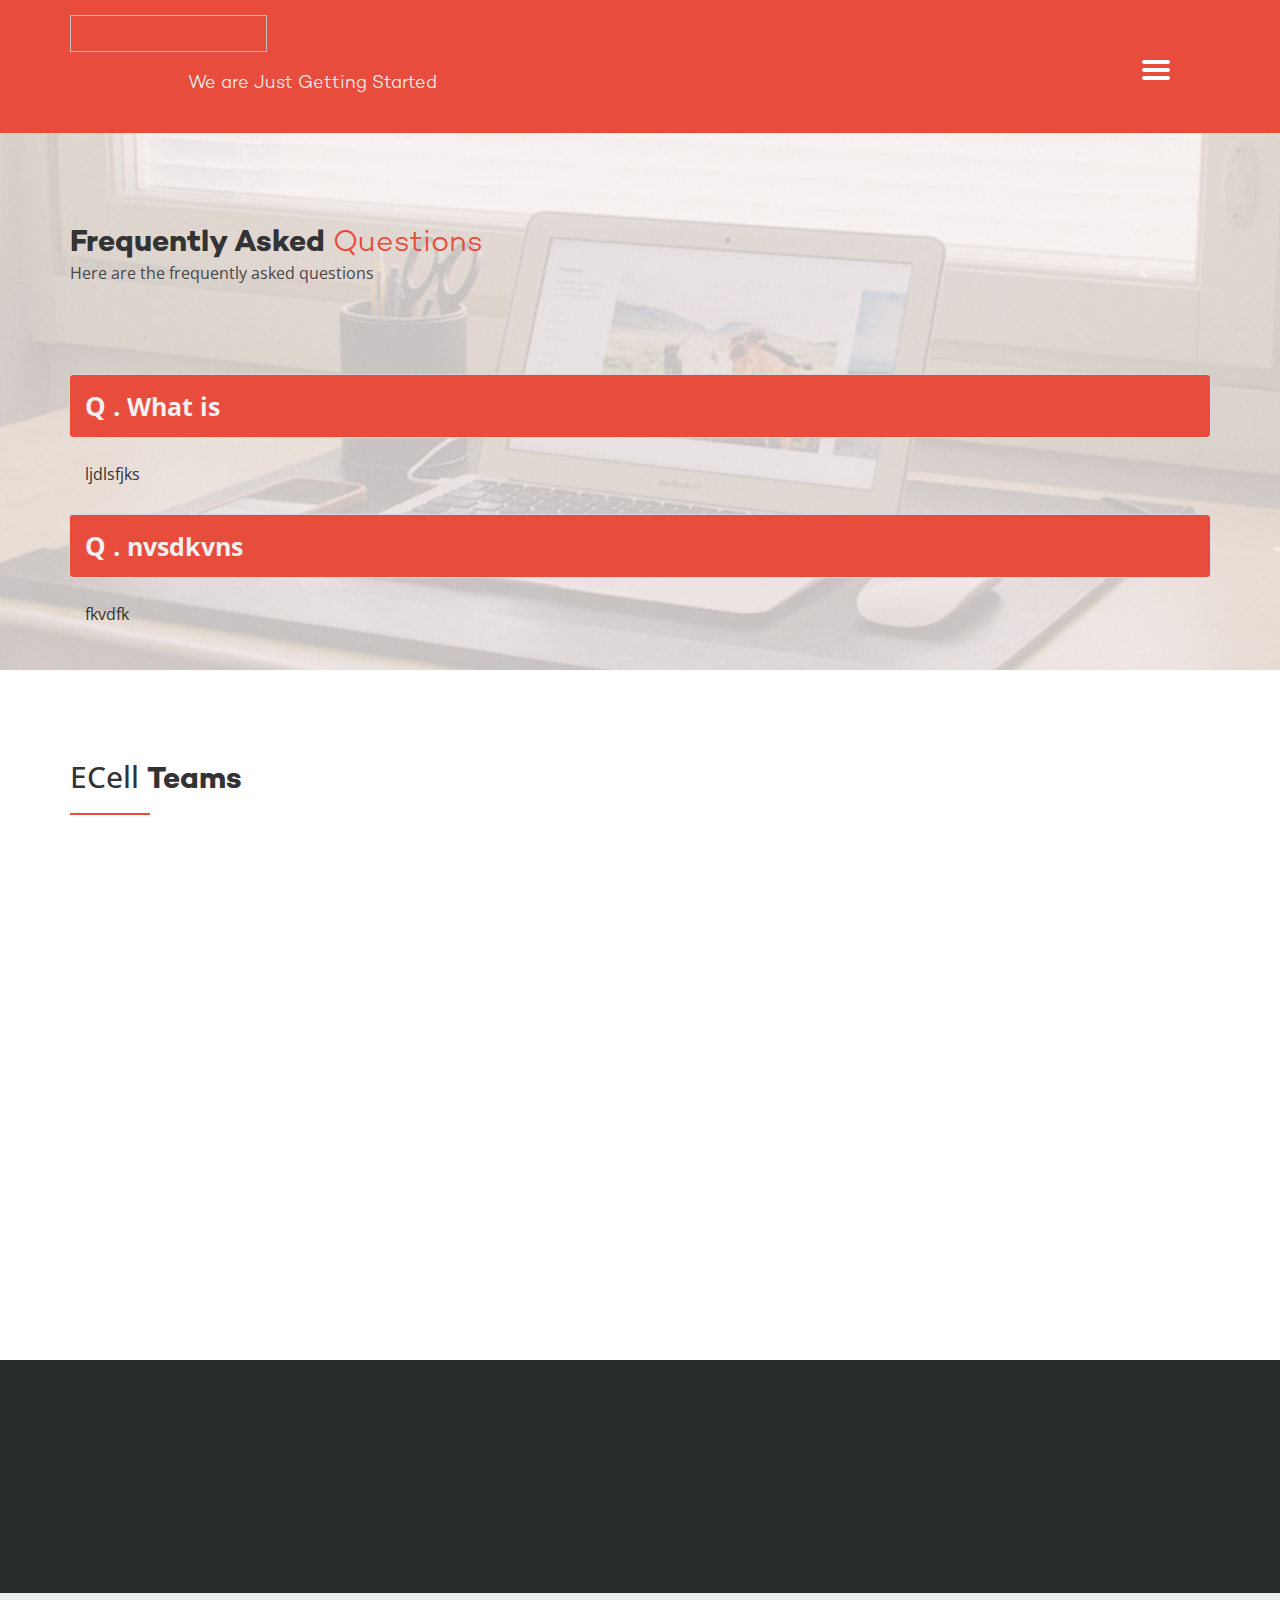
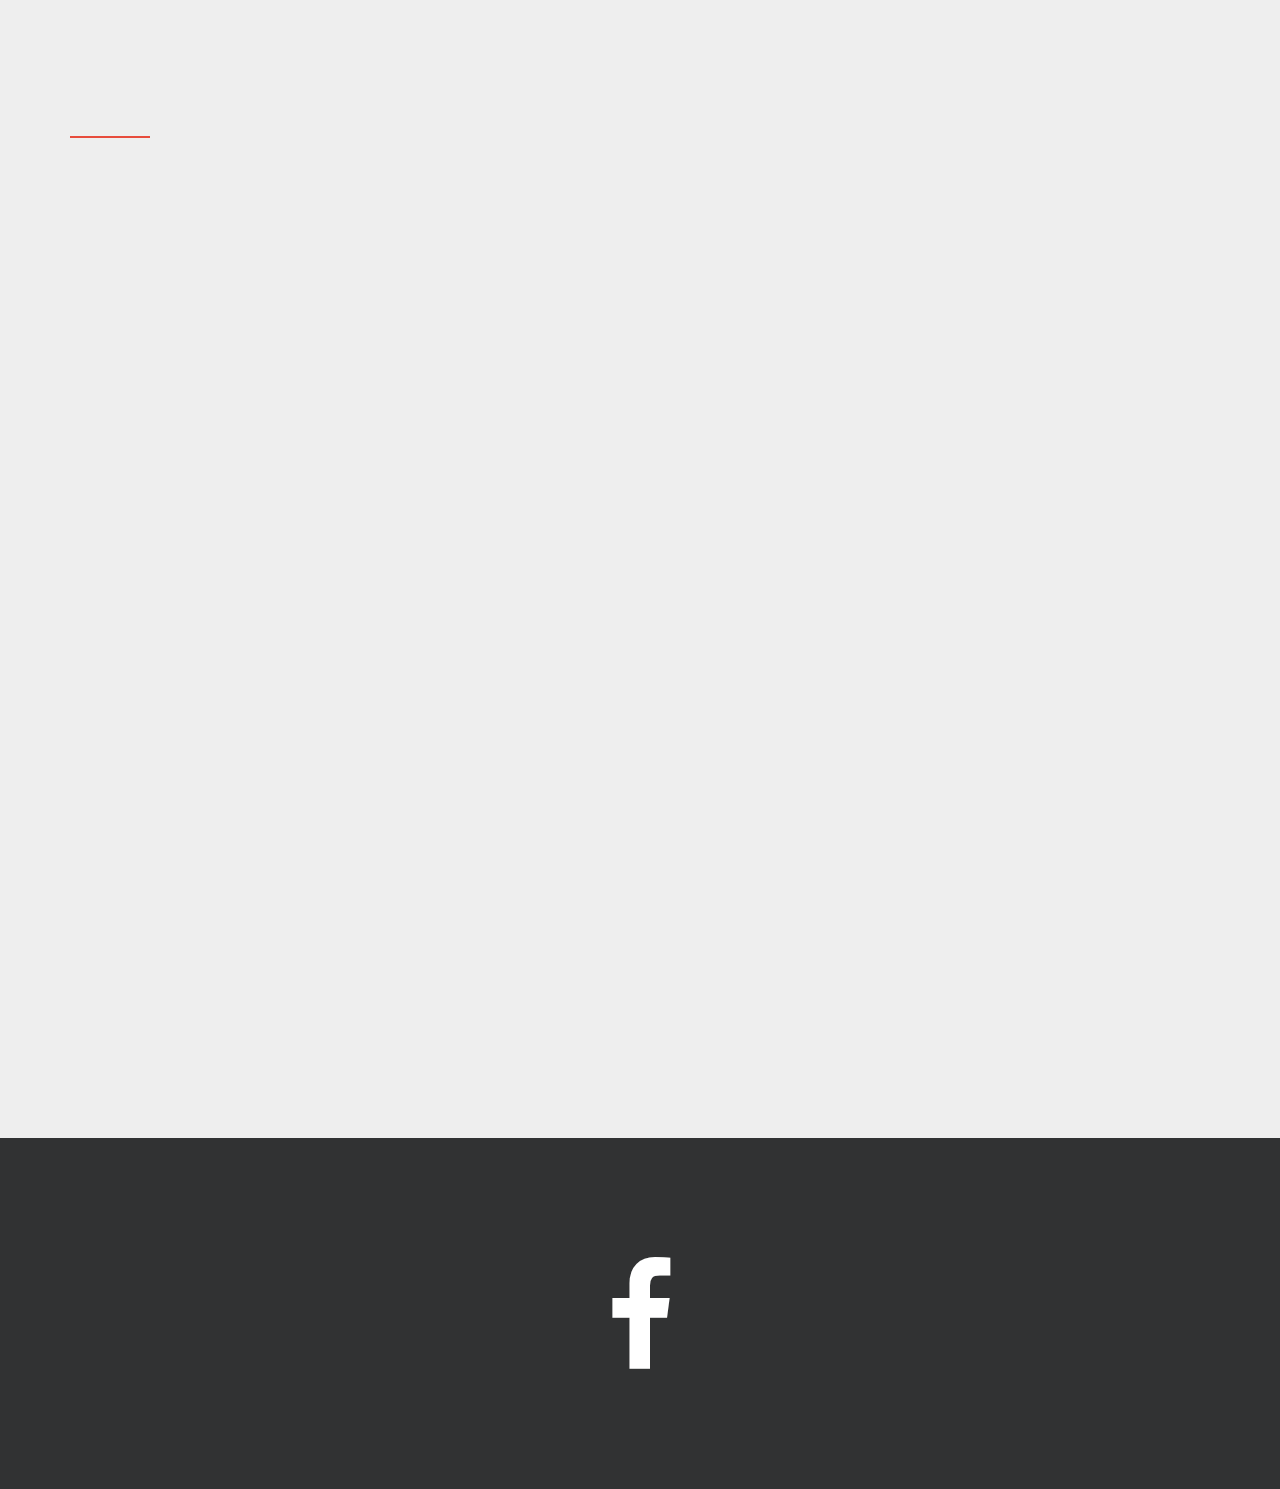
==== commit 4a2211e5: "Update index.html" ====
--- a/index.html
+++ b/index.html
@@ -442,7 +442,23 @@
                     <!-- Team Member-4 Modal -->
                   
                 </div> 
-                
+                   <div class="col-md-3 col-sm-6 col-xs-12 margin-bottom-large">
+                    <!-- ***** Team member-2 ***** -->
+                    <div class="team-member center-block wow fadeInUp" data-wow-duration="1.5s" data-wow-delay="1s">
+                        <img src="" class="img-responsive" alt="manish Singh">
+                        <div class="team-overlay text-center">
+                            <div class="info">
+                                <h3><strong>manish Singh</strong></h3>
+                                <p>/*Designation</p>
+                            </div>
+                            <div class="learn-more" data-toggle="modal" data-target="#team-member-2">
+                                <strong>Learn More</strong>
+                            </div>
+                        </div>
+                    </div> <!-- *** end Team member-1 *** -->
+                    <!-- Team Member-2 Modal -->
+                 
+                </div> 
                     <div class="col-md-3 col-sm-6 col-xs-12 margin-bottom-large">
                     <!-- ***** Team member-1 ***** -->
                     <div class="team-member center-block wow fadeInLeft" data-wow-duration="1.5s" data-wow-delay="1s">
--- a/css/main.css
+++ b/css/main.css
@@ -589,7 +589,7 @@
   position: relative;
 }
 .about-us .overlay {
-  background: rgba(238, 238, 238, 0.95);
+  background:rgba(246, 241, 241, 0.79);
 }
 .about-us .jumbo-text {
   text-transform: uppercase;
@@ -1214,4 +1214,4 @@
 
 .class {
   background: red;
-}+}
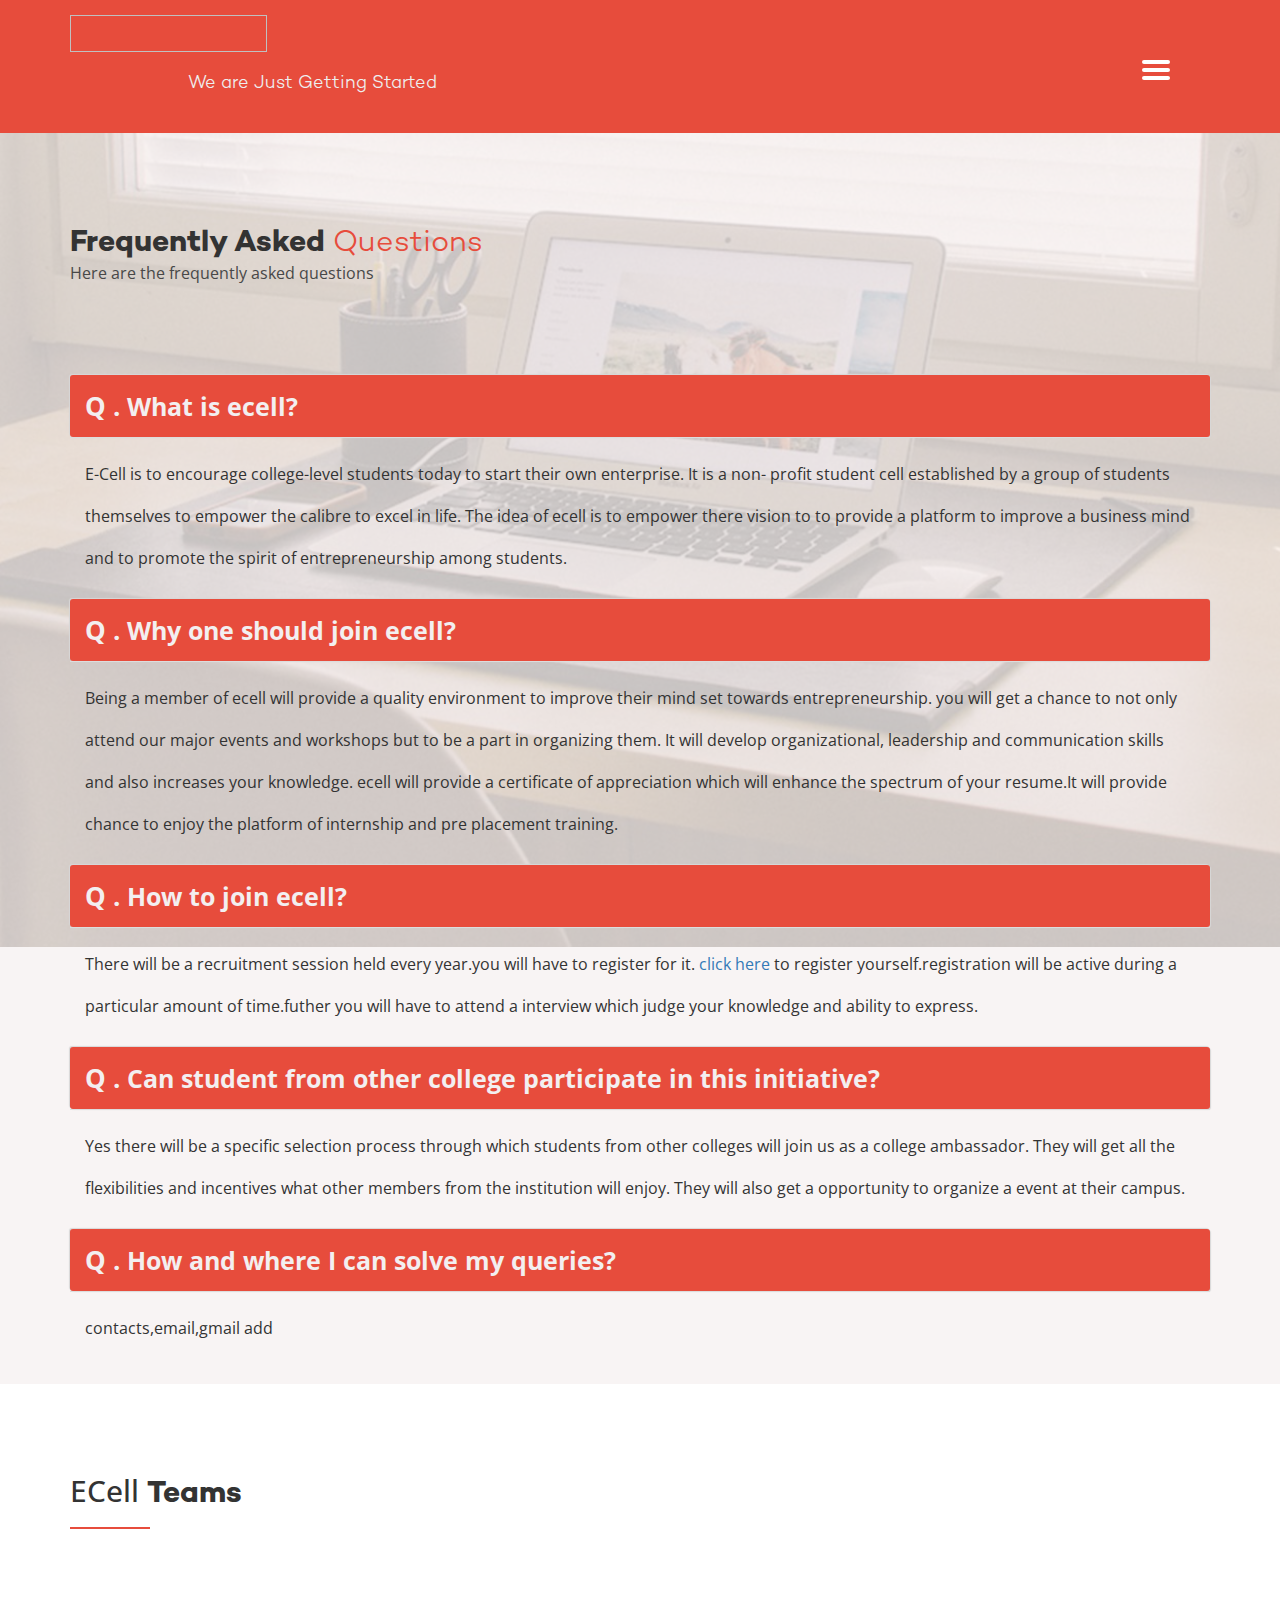
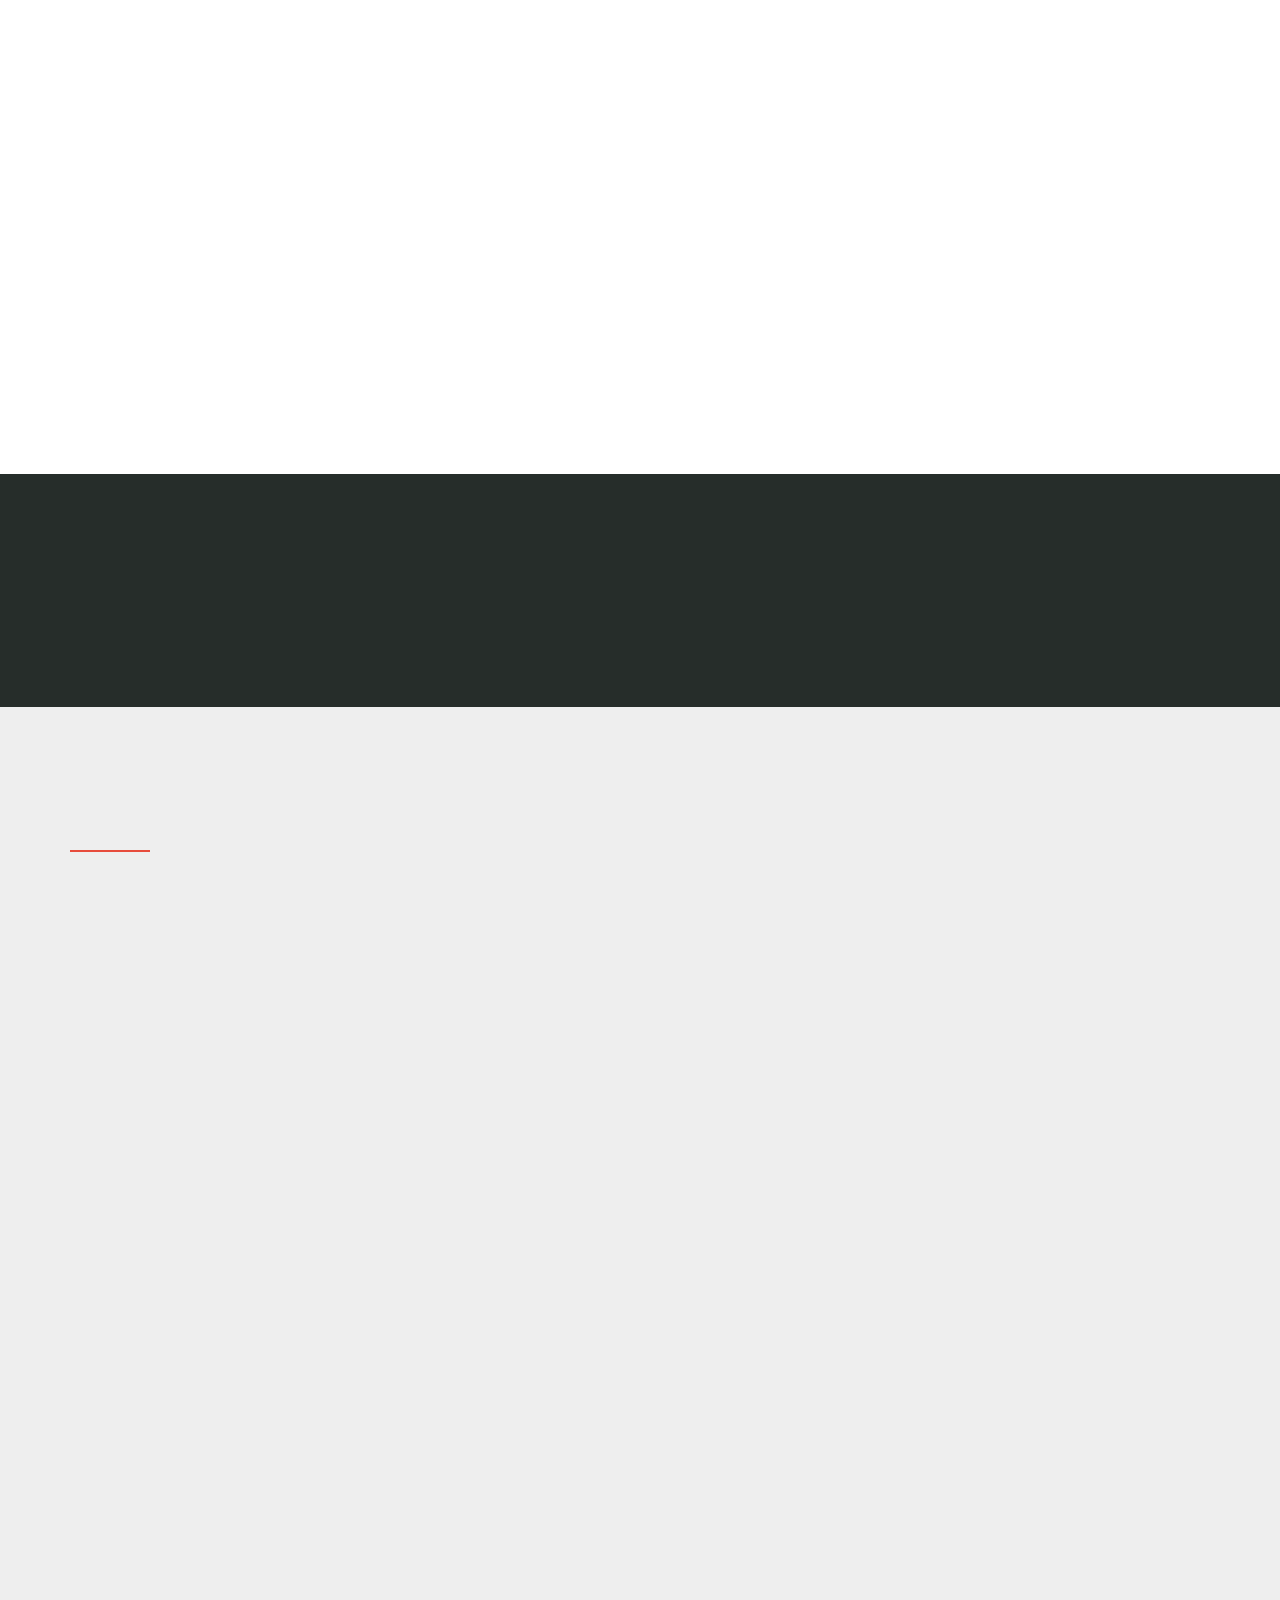
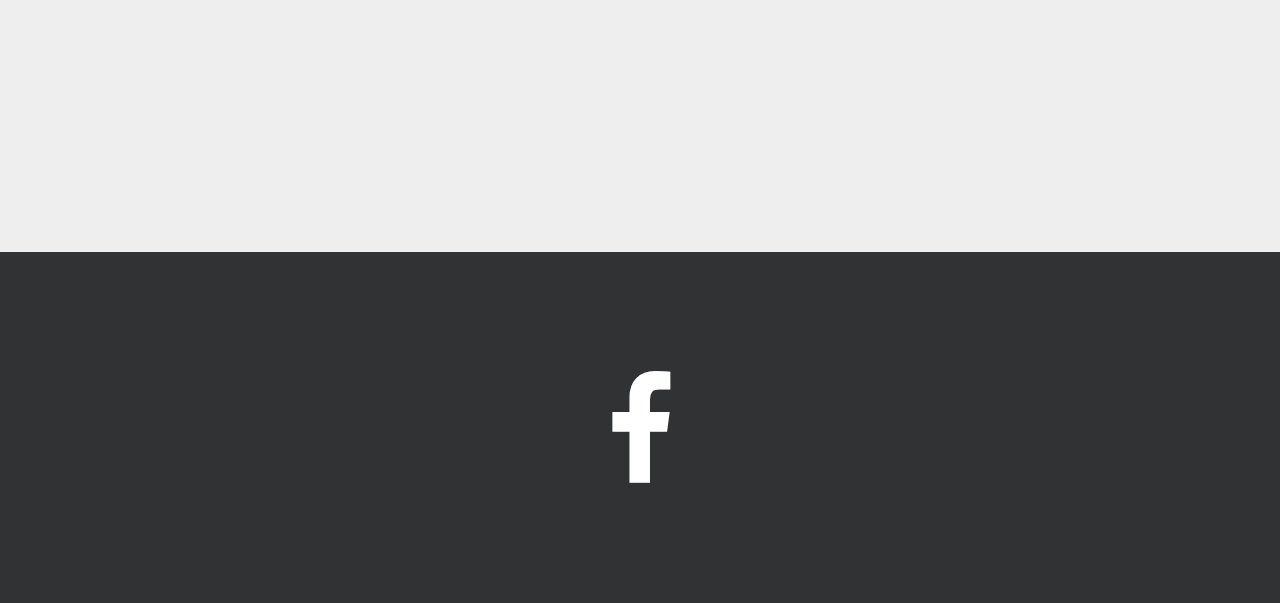
==== commit a7068082: "Update index.html" ====
--- a/index.html
+++ b/index.html
@@ -120,13 +120,13 @@
                                     <div class="panel-title">
                                         <a href="#collapseOne"  data-parent="#accordion" >
                                             <span class="state"><strong style="font-size:26px;">Q .</strong></span>
-                                            <strong>What is </strong>
+                                            <strong> What is ecell?</strong>
                                         </a>
                                     </div>
                                 </div> <!-- *** end panel-heading *** -->
                                 <div id="collapseOne" class="panel-collapse collapse in" role="tabpanel" aria-labelledby="headingOne">
                                     <div class="panel-body">
-                                       ljdlsfjks
+                                       E-Cell is to encourage college-level students today to start their own enterprise. It is a non- profit student cell established by a group of students themselves to empower the calibre to excel in life. The idea of ecell is to empower there vision to to provide a platform to improve a business mind and to promote the spirit of entrepreneurship among students.
                                     </div>
                                 </div> 
                             </div> 
@@ -137,16 +137,70 @@
                                     <div class="panel-title">
                                         <a href="#collapseOne"  data-parent="#accordion">
                                             <span class="state"><strong style="font-size:26px;">Q .</strong></span>
-                                            <strong>nvsdkvns</strong>
+                                            <strong>Why one should join ecell?</strong>
                                         </a>
                                     </div>
                                 </div> <!-- *** end panel-heading *** -->
                                 <div id="collapseOne" class="panel-collapse collapse in" role="tabpanel" aria-labelledby="headingOne">
                                     <div class="panel-body">
-                                       fkvdfk
+                                      Being a member of ecell will provide a quality environment to improve their mind set towards entrepreneurship. you will get a chance to not only attend our major events and workshops but to be a part in organizing them. It will develop organizational, leadership and communication skills and also increases your knowledge. ecell will provide a certificate of appreciation which will enhance the spectrum of your resume.It will provide chance to enjoy the platform of internship and pre placement training.
                                     </div>
                                 </div> 
                             </div> 
+                            
+                              <div class="panel panel-default">
+                                <div class="panel-heading" role="tab" id="headingOne">
+                                    <div class="panel-title">
+                                        <a href="#collapseOne"  data-parent="#accordion">
+                                            <span class="state"><strong style="font-size:26px;">Q .</strong></span>
+                                            <strong>How to join ecell?</strong>
+                                        </a>
+                                    </div>
+                                </div> <!-- *** end panel-heading *** -->
+                                <div id="collapseOne" class="panel-collapse collapse in" role="tabpanel" aria-labelledby="headingOne">
+                                    <div class="panel-body">
+                                      There will be a recruitment session held every year.you will have to register for it.
+<a href="">click here</a>  
+to register yourself.registration  will be active during a particular amount of time.futher you will have to attend a interview which judge your knowledge and ability to express.
+ </div>
+                                </div> 
+                            </div> 
+                            
+                             <div class="panel panel-default">
+                                <div class="panel-heading" role="tab" id="headingOne">
+                                    <div class="panel-title">
+                                        <a href="#collapseOne"  data-parent="#accordion">
+                                            <span class="state"><strong style="font-size:26px;">Q .</strong></span>
+                                            <strong>Can student from other college participate in this initiative?</strong>
+                                        </a>
+                                    </div>
+                                </div> <!-- *** end panel-heading *** -->
+                                <div id="collapseOne" class="panel-collapse collapse in" role="tabpanel" aria-labelledby="headingOne">
+                                    <div class="panel-body">
+                                      Yes there will be a specific selection process through which students from other colleges will join us as a college ambassador. They will get all the flexibilities and incentives what other members from the institution will enjoy. They will also get a opportunity to organize a event at their campus.</div>
+                                </div> 
+                            </div> 
+                            
+                              <div class="panel panel-default">
+                                <div class="panel-heading" role="tab" id="headingOne">
+                                    <div class="panel-title">
+                                        <a href="#collapseOne"  data-parent="#accordion">
+                                            <span class="state"><strong style="font-size:26px;">Q .</strong></span>
+                                            <strong>How and where I can solve my queries?</strong>
+                                        </a>
+                                    </div>
+                                </div> <!-- *** end panel-heading *** -->
+                                <div id="collapseOne" class="panel-collapse collapse in" role="tabpanel" aria-labelledby="headingOne">
+                                    <div class="panel-body">
+                                       contacts,email,gmail add </div> 
+                            </div> 
+                            
+                            
+                            
+                            
+                            
+                            
+                            
 
                           
                             
@@ -442,23 +496,7 @@
                     <!-- Team Member-4 Modal -->
                   
                 </div> 
-                   <div class="col-md-3 col-sm-6 col-xs-12 margin-bottom-large">
-                    <!-- ***** Team member-2 ***** -->
-                    <div class="team-member center-block wow fadeInUp" data-wow-duration="1.5s" data-wow-delay="1s">
-                        <img src="" class="img-responsive" alt="manish Singh">
-                        <div class="team-overlay text-center">
-                            <div class="info">
-                                <h3><strong>manish Singh</strong></h3>
-                                <p>/*Designation</p>
-                            </div>
-                            <div class="learn-more" data-toggle="modal" data-target="#team-member-2">
-                                <strong>Learn More</strong>
-                            </div>
-                        </div>
-                    </div> <!-- *** end Team member-1 *** -->
-                    <!-- Team Member-2 Modal -->
-                 
-                </div> 
+                
                     <div class="col-md-3 col-sm-6 col-xs-12 margin-bottom-large">
                     <!-- ***** Team member-1 ***** -->
                     <div class="team-member center-block wow fadeInLeft" data-wow-duration="1.5s" data-wow-delay="1s">
